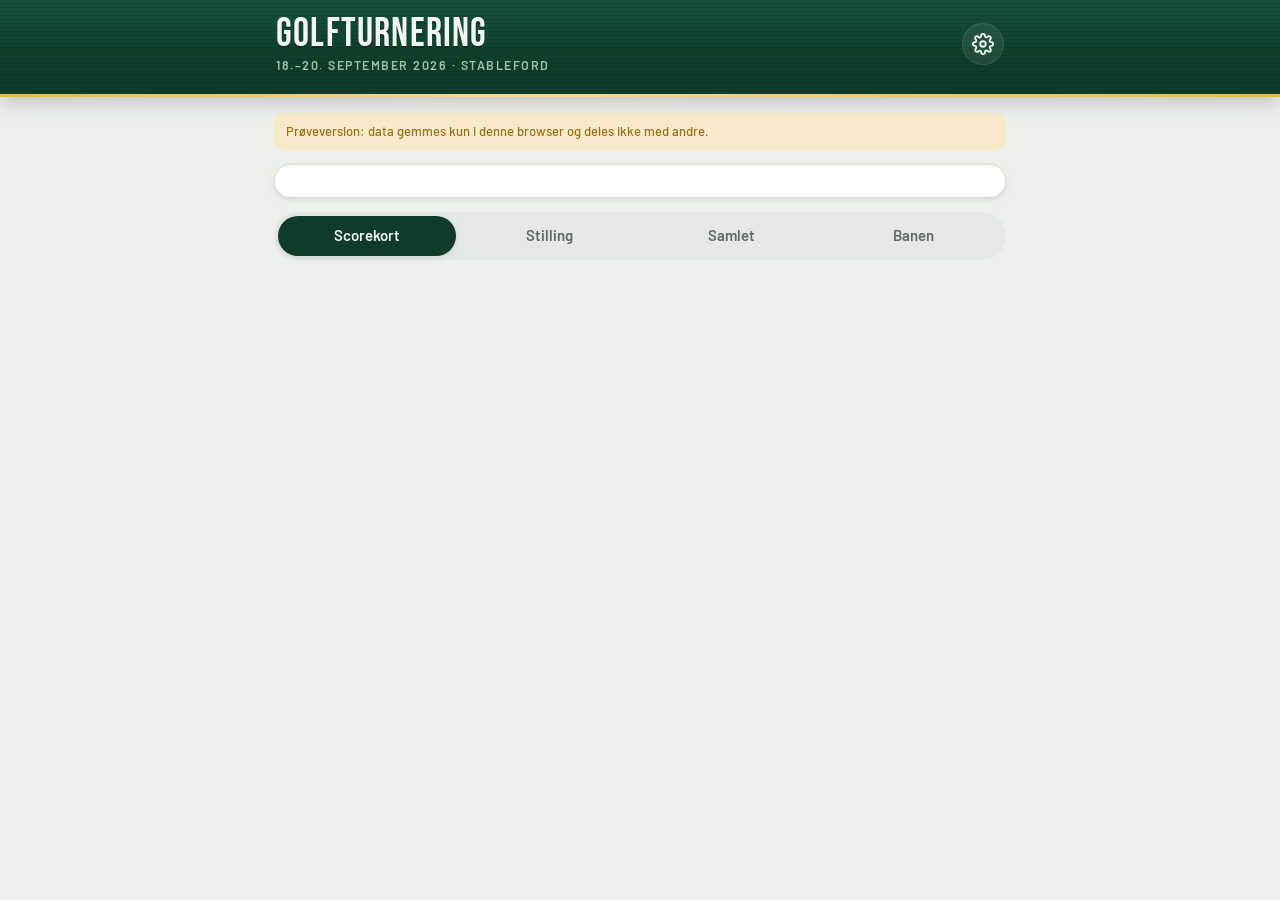
==== golf/static/index.html @ 58cdfed0 "Golfturnering: webapp med Stableford, løbende stilling og turneringspoint Flyttet fra innermind_regn" ====
<!doctype html>
<html lang="da">
<head>
<meta charset="utf-8">
<meta name="viewport" content="width=device-width, initial-scale=1, viewport-fit=cover">
<meta name="color-scheme" content="light dark">
<title>Golfturnering</title>
<link rel="preconnect" href="https://fonts.googleapis.com">
<link rel="stylesheet" href="https://fonts.googleapis.com/css2?family=Bebas+Neue&family=Barlow:wght@400;500;600;700&display=swap">
<style>
:root {
  --ground: #EDF1EA;
  --surface: #FFFFFF;
  --surface-2: #E4EAE2;
  --ink: #0F1F17;
  --muted: #5B6B62;
  --line: #D5DDD4;
  --board: #0E3B2A;
  --board-2: #155238;
  --board-line: rgba(255,255,255,.10);
  --board-ink: #F2F6F1;
  --board-muted: #9FC2AE;
  --accent: #1B7A4B;
  --accent-ink: #FFFFFF;
  --accent-soft: #DCEDE2;
  --flag: #C63B2C;
  --flag-soft: #F9E4E0;
  --gold: #9A6F17;
  --gold-bright: #E9B949;
  --gold-soft: #F7EBCB;
  --shadow: 0 14px 34px rgba(14, 59, 42, .18);
  --shadow-sm: 0 2px 6px rgba(14, 59, 42, .10);
  --display: "Bebas Neue", "Barlow Condensed", Impact, "Arial Narrow", sans-serif;
  --body: "Barlow", "Helvetica Neue", Arial, sans-serif;
  --r: 16px;
}
@media (prefers-color-scheme: dark) {
  :root:not([data-theme="light"]) {
    --ground: #0A100D; --surface: #131B16; --surface-2: #1C2620; --ink: #E8EEE9; --muted: #98A99E; --line: #27342C;
    --board: #0C3324; --board-2: #124631; --board-ink: #F2F6F1; --board-muted: #8FB49E;
    --accent: #3FA96E; --accent-ink: #0A100D; --accent-soft: #17311F;
    --flag: #E8685A; --flag-soft: #3A211E; --gold: #E0B24A; --gold-bright: #E9B949; --gold-soft: #3A2E12;
    --shadow: 0 14px 34px rgba(0,0,0,.55); --shadow-sm: 0 2px 6px rgba(0,0,0,.4);
  }
}
:root[data-theme="dark"] {
  --ground: #0A100D; --surface: #131B16; --surface-2: #1C2620; --ink: #E8EEE9; --muted: #98A99E; --line: #27342C;
  --board: #0C3324; --board-2: #124631; --board-ink: #F2F6F1; --board-muted: #8FB49E;
  --accent: #3FA96E; --accent-ink: #0A100D; --accent-soft: #17311F;
  --flag: #E8685A; --flag-soft: #3A211E; --gold: #E0B24A; --gold-bright: #E9B949; --gold-soft: #3A2E12;
  --shadow: 0 14px 34px rgba(0,0,0,.55); --shadow-sm: 0 2px 6px rgba(0,0,0,.4);
}
* { box-sizing: border-box; }
html { -webkit-text-size-adjust: 100%; }
body {
  margin: 0; background: var(--ground); color: var(--ink);
  font: 16px/1.45 var(--body); min-height: 100vh; padding-bottom: env(safe-area-inset-bottom);
}
h1, h2, h3 { font-family: var(--display); font-weight: 400; margin: 0; text-wrap: balance; line-height: 1; letter-spacing: .01em; }
button, input, select, textarea { font: inherit; color: inherit; }
button { cursor: pointer; }
button:focus-visible, input:focus-visible, select:focus-visible, textarea:focus-visible, [tabindex]:focus-visible {
  outline: 3px solid var(--gold-bright); outline-offset: 2px;
}
.num { font-variant-numeric: tabular-nums; }
.hidden { display: none !important; }
.disp { font-family: var(--display); font-weight: 400; letter-spacing: .02em; }

/* ---------- Tavlen (header) ---------- */
.top {
  position: sticky; top: 0; z-index: 5; color: var(--board-ink);
  background:
    repeating-linear-gradient(180deg, transparent 0 3px, rgba(0,0,0,.09) 3px 4px),
    linear-gradient(180deg, var(--board-2), var(--board) 70%);
  box-shadow: 0 6px 18px rgba(0,0,0,.18);
}
.top::after { content: ""; display: block; height: 3px; background: linear-gradient(90deg, var(--gold-bright), #F6DC8E 40%, var(--gold-bright)); }
.top-row { display: flex; align-items: center; justify-content: space-between; gap: 12px; max-width: 760px; margin: 0 auto; padding: 14px 16px 6px; }
.top-row > div:first-child { min-width: 0; }
.top h1 { font-size: clamp(26px, 7.5vw, 40px); letter-spacing: .03em; text-transform: uppercase; text-shadow: 0 2px 0 rgba(0,0,0,.25); overflow-wrap: anywhere; }
.top .sub { font-size: 12.5px; letter-spacing: .12em; text-transform: uppercase; color: var(--board-muted); font-weight: 600; margin-top: 2px; }
.icon-btn {
  background: rgba(255,255,255,.08); border: 1px solid var(--board-line); color: inherit; width: 42px; height: 42px; border-radius: 50%;
  display: grid; place-items: center; flex: none;
}
.icon-btn:hover { background: rgba(255,255,255,.16); }
.rounds { display: grid; grid-template-columns: repeat(3, 1fr); gap: 6px; max-width: 760px; margin: 0 auto; padding: 4px 16px 10px; }
.rounds button {
  background: rgba(0,0,0,.22); border: 1px solid var(--board-line); border-radius: 10px; color: var(--board-muted);
  padding: 8px 6px 7px; font-family: var(--display); font-size: 24px; letter-spacing: .04em; line-height: 1; text-transform: uppercase;
  position: relative; transition: background .15s, color .15s;
}
.rounds button small { display: block; font-family: var(--body); font-size: 11px; font-weight: 600; letter-spacing: .08em; text-transform: uppercase; margin-top: 4px; opacity: .85; }
.rounds button[aria-selected="true"] { background: rgba(255,255,255,.10); color: var(--board-ink); border-color: rgba(255,255,255,.28); }
.rounds button[aria-selected="true"]::after { content: ""; position: absolute; left: 14px; right: 14px; bottom: -1px; height: 3px; border-radius: 3px 3px 0 0; background: var(--gold-bright); }
.rounds button small.done { color: var(--gold-bright); }

main { max-width: 760px; margin: 0 auto; padding: 16px 14px 110px; display: grid; gap: 14px; }

/* ---------- Faner ---------- */
.views { display: grid; grid-template-columns: repeat(4, 1fr); background: var(--surface-2); border-radius: 999px; padding: 4px; gap: 4px; }
.views button {
  border: 0; background: transparent; padding: 9px 4px; border-radius: 999px; font-weight: 600; color: var(--muted); font-size: 15px;
  transition: background .15s, color .15s;
}
.views button[aria-selected="true"] { background: var(--board); color: var(--board-ink); box-shadow: var(--shadow-sm); }

/* ---------- Kort ---------- */
.card { background: var(--surface); border-radius: var(--r); padding: 16px; border: 1px solid var(--line); box-shadow: var(--shadow-sm); }
.card h2 { font-size: 30px; margin-bottom: 4px; }
.card p { margin: 6px 0; }
.eyebrow { font-size: 11.5px; letter-spacing: .1em; text-transform: uppercase; color: var(--muted); font-weight: 700; }
.muted { color: var(--muted); }
.row { display: flex; align-items: center; gap: 10px; flex-wrap: wrap; }
.grow { flex: 1; }
.chips { display: flex; flex-wrap: wrap; gap: 6px; }
.chip { display: inline-flex; align-items: center; gap: 4px; padding: 3px 9px; border-radius: 999px; background: var(--surface-2); font-size: 12.5px; font-weight: 600; color: var(--muted); }
.chip b { color: var(--ink); font-weight: 700; }
.chip.accent { background: var(--accent-soft); color: var(--accent); }
.chip.accent b { color: var(--accent); }
.chip.warn { background: var(--flag-soft); color: var(--flag); }

/* ---------- Formularer ---------- */
label.f { display: grid; gap: 4px; font-size: 13px; font-weight: 600; color: var(--muted); letter-spacing: .02em; }
input[type=text], input[type=number], input[type=password], input[type=date], select, textarea {
  width: 100%; padding: 10px 12px; border: 1px solid var(--line); border-radius: 10px; background: var(--ground); color: var(--ink);
  font-weight: 500;
}
textarea { resize: vertical; line-height: 1.4; font-size: 14px; }
input[type=number] { font-variant-numeric: tabular-nums; }
.btn {
  border: 0; border-radius: 999px; padding: 11px 18px; font-weight: 700; background: var(--accent); color: var(--accent-ink);
  letter-spacing: .01em; box-shadow: var(--shadow-sm); transition: transform .1s, filter .15s;
}
.btn:hover { filter: brightness(1.06); }
.btn:active { transform: scale(.98); }
.btn.secondary { background: var(--surface-2); color: var(--ink); box-shadow: none; }
.btn.danger { background: var(--flag-soft); color: var(--flag); box-shadow: none; }
.btn.small { padding: 7px 13px; font-size: 14px; }
.btn.gold { background: var(--gold-bright); color: #2A2008; }
.btn:disabled { opacity: .5; cursor: default; }
.check { display: flex; align-items: center; gap: 8px; font-weight: 500; }
.check input { width: 20px; height: 20px; accent-color: var(--accent); }
.rules h3 { font-size: 22px; margin: 16px 0 6px; }
.rules p { margin: 4px 0; font-size: 14.5px; }
.rules p.n { padding-left: 1.4em; text-indent: -1.4em; }

/* ---------- Spilleren ---------- */
.who { display: flex; align-items: center; gap: 12px; }
.avatar {
  width: 48px; height: 48px; border-radius: 50%; background: var(--board); color: var(--gold-bright);
  display: grid; place-items: center; font-family: var(--display); font-size: 22px; letter-spacing: .04em; flex: none;
  box-shadow: inset 0 0 0 2px rgba(255,255,255,.12), var(--shadow-sm);
}
.who .name { font-family: var(--display); font-size: 26px; letter-spacing: .02em; line-height: 1; }
.who .hcp { margin-top: 5px; }

/* ---------- Scorekort ---------- */
.board {
  display: grid; grid-template-columns: repeat(4, 1fr); gap: 1px; border-radius: 12px; overflow: hidden;
  background: var(--board-line); color: var(--board-ink); box-shadow: var(--shadow-sm);
}
.board > div {
  background:
    repeating-linear-gradient(180deg, transparent 0 3px, rgba(0,0,0,.08) 3px 4px),
    linear-gradient(180deg, var(--board-2), var(--board));
  padding: 12px 6px 10px; text-align: center; display: grid; gap: 4px; align-content: center;
}
.board .v { font-family: var(--display); font-size: 40px; line-height: .9; color: var(--gold-bright); letter-spacing: .02em; text-shadow: 0 2px 0 rgba(0,0,0,.3); }
.board .v.plain { color: var(--board-ink); }
.board .k { font-size: 10.5px; text-transform: uppercase; letter-spacing: .1em; color: var(--board-muted); font-weight: 700; }
@media (prefers-reduced-motion: no-preference) { .board .v { animation: pop .3s ease-out; } }
@keyframes pop { from { transform: translateY(4px); opacity: .4; } to { transform: none; opacity: 1; } }

.holes { display: grid; gap: 5px; }
.hole {
  display: grid; grid-template-columns: 40px 1fr 54px 54px; align-items: center; gap: 8px;
  width: 100%; text-align: left; background: var(--ground); border: 1px solid transparent; border-radius: 12px; padding: 7px 8px 7px 8px;
  transition: border-color .15s, background .15s;
}
.hole:hover { border-color: var(--line); background: var(--surface-2); }
.hole.next { border-color: var(--accent); background: var(--accent-soft); box-shadow: inset 3px 0 0 var(--accent); }
.hole .h {
  width: 36px; height: 36px; border-radius: 50%; display: grid; place-items: center; background: var(--surface); border: 1px solid var(--line);
  font-family: var(--display); font-size: 21px; line-height: 1; padding-top: 2px;
}
.hole.next .h { background: var(--accent); color: var(--accent-ink); border-color: var(--accent); }
.hole .meta { font-size: 12.5px; color: var(--muted); line-height: 1.35; min-width: 0; }
.hole .meta .l2 { display: flex; align-items: center; gap: 6px; white-space: nowrap; }
.hole .meta b { color: var(--ink); font-weight: 700; }
.hole .dots { display: inline-block; padding: 1px 7px; border-radius: 999px; background: var(--accent-soft); color: var(--accent); font-weight: 700; font-size: 11.5px; white-space: nowrap; }
.hole .dots.minus { background: var(--flag-soft); color: var(--flag); }
.hole .strokes, .hole .pts { font-family: var(--display); font-size: 26px; line-height: 1; text-align: center; padding-top: 2px; }
.hole .strokes.empty { color: var(--line); }
.hole .strokes.streg { font-family: var(--body); font-size: 12px; font-weight: 700; color: var(--flag); text-transform: uppercase; letter-spacing: .06em; }
.hole .pts { height: 38px; display: grid; place-items: center; border-radius: 9px; background: var(--surface); border: 1px solid var(--line); }
.hole .pts.none { background: transparent; border-color: transparent; }
.pts.p0 { color: var(--flag); border-color: var(--flag-soft); background: var(--flag-soft); }
.pts.p1 { color: var(--muted); }
.pts.p3 { background: var(--accent-soft); color: var(--accent); border-color: var(--accent-soft); }
.pts.p4 { background: var(--accent); color: var(--accent-ink); border-color: var(--accent); }
.pts.p5 { background: var(--gold-bright); color: #2A2008; border-color: var(--gold-bright); }
.subtotal { display: grid; grid-template-columns: 1fr 54px 54px; gap: 8px; padding: 6px 10px; font-size: 12px; letter-spacing: .06em; text-transform: uppercase; color: var(--muted); font-weight: 700; text-align: center; }
.subtotal span:first-child { text-align: left; }
.subtotal.sum { background: var(--surface-2); border-radius: 10px; padding: 8px 10px; text-transform: none; letter-spacing: 0; font-size: 14px; }
.subtotal.sum .big { font-family: var(--display); font-size: 22px; line-height: 1; }

/* ---------- Rangliste ---------- */
table { width: 100%; border-collapse: collapse; }
.tbl-wrap { overflow-x: auto; margin: 0 -16px; padding: 0 16px; }
th { text-align: left; font-size: 11px; letter-spacing: .1em; text-transform: uppercase; color: var(--muted); font-weight: 700; padding: 6px 6px; border-bottom: 1px solid var(--line); }
td { padding: 10px 6px; border-bottom: 1px solid var(--line); vertical-align: middle; white-space: nowrap; }
td.name { white-space: normal; width: 100%; }
tr:last-child td { border-bottom: 0; }
td.r, th.r { text-align: right; }
td.c, th.c { text-align: center; }
tr.me td { background: var(--accent-soft); }
tr.me td:first-child { border-radius: 10px 0 0 10px; }
tr.me td:last-child { border-radius: 0 10px 10px 0; }
tr.lead td:first-child { box-shadow: inset 4px 0 0 var(--gold-bright); }
.rank { font-family: var(--display); font-size: 28px; line-height: 1; width: 40px; padding-top: 3px; }
.rank sup { font-family: var(--body); font-size: 11px; font-weight: 700; color: var(--muted); vertical-align: top; }
.pname { font-weight: 700; font-size: 16.5px; }
.psub { font-size: 12.5px; color: var(--muted); margin-top: 1px; }
.big { font-family: var(--display); font-size: 30px; line-height: 1; }
.move { display: inline-block; font-size: 11.5px; font-weight: 700; min-width: 30px; text-align: center; padding: 2px 5px; border-radius: 999px; }
.move.up { color: var(--accent); background: var(--accent-soft); }
.move.down { color: var(--flag); background: var(--flag-soft); }
.move.same { color: var(--line); }
.thru { display: inline-block; min-width: 30px; padding: 3px 6px; border-radius: 999px; font-weight: 700; font-size: 13px; background: var(--surface-2); color: var(--muted); }
.thru.f { background: var(--board); color: var(--gold-bright); }
.tp { display: inline-block; min-width: 38px; text-align: center; padding: 4px 6px 2px; border-radius: 9px; background: var(--surface-2); font-family: var(--display); font-size: 22px; line-height: 1; }
.tp.win { background: var(--gold-bright); color: #2A2008; }

.winner {
  border-radius: var(--r); padding: 18px 18px 16px; display: flex; gap: 16px; align-items: center; color: var(--board-ink);
  background:
    repeating-linear-gradient(180deg, transparent 0 3px, rgba(0,0,0,.08) 3px 4px),
    linear-gradient(135deg, var(--board-2), var(--board));
  box-shadow: var(--shadow); border: 1px solid rgba(233,185,73,.45);
}
.winner .trophy { width: 56px; height: 56px; border-radius: 50%; display: grid; place-items: center; background: var(--gold-bright); font-size: 30px; flex: none; box-shadow: 0 4px 12px rgba(0,0,0,.3); }
.winner h2 { font-size: 15px; letter-spacing: .14em; text-transform: uppercase; color: var(--gold-bright); font-family: var(--body); font-weight: 700; }
.winner .who { font-family: var(--display); font-size: 40px; line-height: .95; margin: 4px 0 6px; letter-spacing: .02em; }
.winner .muted { color: var(--board-muted); }
.status { padding: 11px 14px; border-radius: 12px; background: var(--surface); border: 1px solid var(--line); font-size: 14px; font-weight: 500; }
.status.live::before { content: ""; display: inline-block; width: 8px; height: 8px; border-radius: 50%; background: var(--accent); margin-right: 8px; animation: blink 1.6s infinite; box-shadow: 0 0 0 3px var(--accent-soft); }
@keyframes blink { 50% { opacity: .25; } }
@media (prefers-reduced-motion: reduce) { .status.live::before { animation: none; } .board .v { animation: none; } }

/* ---------- Opsætning ---------- */
.grid18 { display: grid; grid-template-columns: repeat(9, 1fr); gap: 4px; }
.grid18 input { padding: 6px 2px; text-align: center; border-radius: 6px; }
.grid18 .lab { font-size: 11px; color: var(--muted); text-align: center; }
.round-set { border: 1px solid var(--line); border-radius: 12px; padding: 12px; display: grid; gap: 10px; }
.two { display: grid; grid-template-columns: 1fr 1fr; gap: 8px; }
.four { display: grid; grid-template-columns: repeat(4, 1fr); gap: 8px; }
@media (max-width: 480px) { .four { grid-template-columns: 1fr 1fr; } }
.plist { display: grid; gap: 6px; }
.plist div { display: flex; align-items: center; gap: 8px; padding: 6px 0; border-bottom: 1px solid var(--line); }
details summary { cursor: pointer; font-weight: 600; padding: 6px 0; }

/* ---------- Taltastatur ---------- */
.sheet-bg { position: fixed; inset: 0; background: rgba(8, 20, 14, .55); z-index: 20; display: none; backdrop-filter: blur(2px); }
.sheet-bg.open { display: block; }
.sheet {
  position: fixed; left: 0; right: 0; bottom: 0; z-index: 21; background: var(--surface); border-radius: 22px 22px 0 0;
  padding: 0 16px calc(16px + env(safe-area-inset-bottom)); box-shadow: var(--shadow); transform: translateY(105%);
  transition: transform .22s cubic-bezier(.2,.8,.2,1); max-width: 760px; margin: 0 auto; overflow: hidden;
}
.sheet:not(.open) { visibility: hidden; transition: transform .22s ease-out, visibility 0s .22s; }
.sheet.open { transform: translateY(0); }
@media (prefers-reduced-motion: reduce) { .sheet { transition: none; } }
.sheet-head {
  position: relative; margin: 0 -16px 12px; padding: 16px 18px 12px; color: var(--board-ink);
  background: repeating-linear-gradient(180deg, transparent 0 3px, rgba(0,0,0,.08) 3px 4px), linear-gradient(180deg, var(--board-2), var(--board));
  display: flex; align-items: baseline; justify-content: space-between; gap: 10px;
}
.sheet-head::before { content: ""; position: absolute; left: 50%; top: 6px; width: 40px; height: 4px; border-radius: 4px; background: rgba(255,255,255,.35); transform: translateX(-50%); }
.sheet h2 { font-size: 36px; }
.sheet h2 small { font-family: var(--body); font-size: 13px; font-weight: 700; letter-spacing: .1em; text-transform: uppercase; color: var(--board-muted); margin-left: 8px; }
.sheet .info { color: var(--muted); font-size: 13.5px; margin: 0 0 12px; font-weight: 500; }
.sheet .info b { color: var(--accent); }
.pad { display: grid; grid-template-columns: repeat(4, 1fr); gap: 8px; }
.pad button {
  border: 1px solid var(--line); border-radius: 14px; background: var(--ground); padding: 6px 0 4px; height: 64px;
  font-family: var(--display); font-size: 30px; line-height: 1; display: grid; place-items: center; gap: 1px; transition: transform .08s, background .12s;
}
.pad button small { font-family: var(--body); font-size: 10.5px; font-weight: 700; letter-spacing: .06em; text-transform: uppercase; color: var(--muted); }
.pad button.par { border-color: var(--accent); box-shadow: inset 0 0 0 1px var(--accent); }
.pad button.par small { color: var(--accent); }
.pad button.cur { background: var(--board); color: var(--gold-bright); border-color: var(--board); }
.pad button.cur small { color: var(--board-muted); }
.pad button.streg { background: var(--flag-soft); color: var(--flag); border-color: var(--flag-soft); font-family: var(--body); font-size: 15px; font-weight: 700; text-transform: uppercase; letter-spacing: .06em; }
.pad button.ryd { background: transparent; font-family: var(--body); font-size: 14px; font-weight: 700; color: var(--muted); }
.pad button:active { transform: scale(.96); }
.sheet .nav { display: flex; justify-content: space-between; margin-top: 12px; gap: 8px; }

/* ---------- Diverse ---------- */
.toast {
  position: fixed; left: 50%; bottom: 24px; transform: translateX(-50%); background: var(--board); color: var(--board-ink);
  padding: 11px 18px; border-radius: 999px; font-weight: 600; z-index: 30; box-shadow: var(--shadow); max-width: 90vw; border: 1px solid rgba(233,185,73,.4);
}
.empty { text-align: center; color: var(--muted); padding: 22px 8px; }
.demo-note { font-size: 13px; padding: 9px 12px; border-radius: 10px; background: var(--gold-soft); color: var(--gold); font-weight: 500; }
</style>
</head>
<body>

<header class="top">
  <div class="top-row">
    <div>
      <h1 id="title">Golfturnering</h1>
      <div class="sub" id="subtitle">18.–20. september 2026 · Stableford</div>
    </div>
    <button class="icon-btn" id="btn-settings" aria-label="Opsætning" title="Opsætning">
      <svg width="22" height="22" viewBox="0 0 24 24" fill="none" stroke="currentColor" stroke-width="2" stroke-linecap="round" stroke-linejoin="round"><circle cx="12" cy="12" r="3"/><path d="M19.4 15a1.7 1.7 0 0 0 .3 1.8l.1.1a2 2 0 1 1-2.8 2.8l-.1-.1a1.7 1.7 0 0 0-1.8-.3 1.7 1.7 0 0 0-1 1.5V21a2 2 0 1 1-4 0v-.1a1.7 1.7 0 0 0-1.1-1.5 1.7 1.7 0 0 0-1.8.3l-.1.1a2 2 0 1 1-2.8-2.8l.1-.1a1.7 1.7 0 0 0 .3-1.8 1.7 1.7 0 0 0-1.5-1H3a2 2 0 1 1 0-4h.1a1.7 1.7 0 0 0 1.5-1.1 1.7 1.7 0 0 0-.3-1.8l-.1-.1a2 2 0 1 1 2.8-2.8l.1.1a1.7 1.7 0 0 0 1.8.3H9a1.7 1.7 0 0 0 1-1.5V3a2 2 0 1 1 4 0v.1a1.7 1.7 0 0 0 1 1.5 1.7 1.7 0 0 0 1.8-.3l.1-.1a2 2 0 1 1 2.8 2.8l-.1.1a1.7 1.7 0 0 0-.3 1.8V9a1.7 1.7 0 0 0 1.5 1H21a2 2 0 1 1 0 4h-.1a1.7 1.7 0 0 0-1.5 1z"/></svg>
    </button>
  </div>
  <div class="rounds" id="rounds" role="tablist"></div>
</header>

<main id="main">
  <div id="demo-note" class="demo-note hidden">Prøveversion: data gemmes kun i denne browser og deles ikke med andre.</div>

  <!-- Hvem er du -->
  <section class="card" id="me-card"></section>

  <div class="views" role="tablist" id="views">
    <button role="tab" data-view="score" aria-selected="true">Scorekort</button>
    <button role="tab" data-view="board" aria-selected="false">Stilling</button>
    <button role="tab" data-view="overall" aria-selected="false">Samlet</button>
    <button role="tab" data-view="course" aria-selected="false">Banen</button>
  </div>

  <section id="view-score"></section>
  <section id="view-board" class="hidden"></section>
  <section id="view-overall" class="hidden"></section>
  <section id="view-course" class="hidden"></section>
  <section id="view-settings" class="hidden"></section>
</main>

<div class="sheet-bg" id="sheet-bg"></div>
<div class="sheet" id="sheet" role="dialog" aria-modal="true" aria-labelledby="sheet-title">
  <div class="sheet-head"><h2 id="sheet-title">Hul 1</h2><span class="disp" id="sheet-side" style="font-size:20px;color:var(--board-muted)"></span></div>
  <div class="info" id="sheet-info"></div>
  <div class="pad" id="pad"></div>
  <div class="nav">
    <button class="btn secondary small" id="sheet-prev">‹ Forrige hul</button>
    <button class="btn secondary small" id="sheet-close">Luk</button>
    <button class="btn secondary small" id="sheet-next">Næste hul ›</button>
  </div>
</div>

<script src="static/scoring.js"></script>
<script>
(function () {
  "use strict";
  const S = window.Scoring;
  const $ = (sel) => document.querySelector(sel);
  const ROUND_COUNT = 3;
  const DAY_NAMES = ["søndag", "mandag", "tirsdag", "onsdag", "torsdag", "fredag", "lørdag"];

  // ---------- lager: server-API eller lokal prøveversion ----------
  const ls = {
    get(k, d) { try { const v = localStorage.getItem(k); return v == null ? d : JSON.parse(v); } catch (e) { return d; } },
    set(k, v) { try { localStorage.setItem(k, JSON.stringify(v)); } catch (e) { /* ingen lagring */ } },
  };

  // Samsø Golfklub, 18 hullers bane, fra klubbens baneguide. Bruges til prøveversionen og til at
  // udfylde længder automatisk, når et tee med navnet 49, 56 eller 61 tilføjes under Opsætning.
  const SAMSOE = {
    par: [4, 4, 5, 3, 4, 4, 4, 3, 5, 5, 3, 4, 4, 5, 3, 4, 4, 4],
    si: [13, 9, 3, 15, 1, 11, 7, 17, 5, 2, 16, 6, 12, 8, 18, 10, 4, 14],
    lengths: {
      "49": [265, 310, 395, 120, 305, 280, 275, 125, 385, 385, 115, 280, 275, 390, 120, 300, 315, 245],
      "56": [320, 350, 445, 140, 345, 320, 320, 150, 435, 435, 130, 325, 330, 435, 145, 345, 360, 285],
      "61": [336, 380, 485, 173, 345, 346, 320, 172, 438, 452, 149, 359, 330, 512, 172, 416, 370, 340],
    },
    rules: `## Lokalregler (Samsø Golfklub)
Banemarkeringer: hvide = out of bounds, røde = strafområde, blå = areal under reparation, grøn top = spilleforbud.
1. Out of bounds defineres som linjen mellem de banenære punkter af hvide pæle i jordhøjde.
2. Alle veje og stier på banen, også kunstigt overfladebelagte, behandles som integrerede genstande.
3. Alle pæle på banen behandles som ikke-flytbare forhindringer: lempelse uden straf efter Regel 16.1. Lempelse må ikke tages efter Regel 15.2.
4. Provisorisk bold ved bold i strafområde på hul 5, 7, 11, 14 og 17: Ved du ikke, om bolden er i strafområdet, kan du spille en provisorisk bold efter Regel 18.3. Findes den oprindelige bold i strafområdet inden for 3 minutter, vælger du enten at spille den, som den ligger (den provisoriske bold opgives, og slag med den tæller ikke), eller at fortsætte med den provisoriske bold. Findes den ikke, eller er det så godt som sikkert, at den er i strafområdet, er den provisoriske bold i spil. Straf for overtrædelse: den generelle straf.
5. Elhegn og installationer omkring fårefolde er ikke-flytbare forhindringer. Generer de sving eller stance, kan der tages lempelse uden straf efter Regel 16.1a.
6. Fåreindhegninger er områder med spilleforbud (unormalt baneforhold). Lempelse uden straf skal tages efter Regel 16.1f. Straf for overtrædelse: hulspil tab af hul, slagspil 2 strafslag.
## Ordensregler
Afstandspæle i siden af fairway: gule 150 m, røde 100 m, blå 50 m til forkant af green.
Bolde slået out of bounds må ikke afhentes på nabojord.
Hul 1 og 18: slå ikke ud, før forangående bold er på green.
Hul 13: slå ikke ud, før du har hørt klokken.
Hul 4 og 8: slå ikke ud, hvis der er færdsel på vejen.
Hul 7, tee 56: slå ikke ud, hvis der er spillere på hul 18 på tee 61 eller 56.
Max 4-bold. En runde bør højst tage 4 timer og 30 minutter. Luk hurtigere spillere igennem.
Ret nedslagsmærker på green, læg tørv på plads, og læg hele riven ned i bunkeren.
Drikkevand foran hul 1 og 10. Toiletter ved hul 10 og 13. Hjertestarter ved klubhusets dør. Shoppen: 86 59 22 18.`,
  };

  function restApi() {
    async function call(method, url, body) {
      const headers = { "Content-Type": "application/json" };
      const pin = ls.get("golf.pin", "");
      if (pin) headers["X-Golf-Pin"] = pin;
      const r = await fetch(url, { method, headers, body: body === undefined ? undefined : JSON.stringify(body) });
      if (!r.ok) {
        let msg = "Noget gik galt (" + r.status + ")";
        try { const j = await r.json(); if (j.detail) msg = typeof j.detail === "string" ? j.detail : JSON.stringify(j.detail); } catch (e) { /* tom */ }
        if (r.status === 401) msg = "Handlingen kræver den rigtige PIN. Skriv den under Opsætning.";
        throw new Error(msg);
      }
      return r.json();
    }
    return {
      demo: false,
      state: (since) => call("GET", "api/state?since=" + (since || 0)),
      addPlayer: (p) => call("POST", "api/players", p),
      updatePlayer: (id, p) => call("PUT", "api/players/" + id, p),
      deletePlayer: (id) => call("DELETE", "api/players/" + id),
      setScore: (r, pid, hole, strokes) => call("PUT", `api/scores/${r}/${pid}/${hole}`, { strokes }),
      saveSettings: (s) => call("PUT", "api/settings", s),
      setClosed: (r, v) => call("POST", `api/rounds/${r}/closed?value=${v ? 1 : 0}`),
      reset: () => call("POST", "api/reset"),
    };
  }

  function localApi() {
    // Samme snitflade som serveren, men alt ligger i localStorage (kun til at prøve appen af).
    const PAR = SAMSOE.par, SI = SAMSOE.si;
    function fresh() {
      return {
        version: 1,
        settings: {
          name: "Golfturnering 2026", allowance: 100, rules: SAMSOE.rules,
          rounds: [["2026-09-18", "Fredag"], ["2026-09-19", "Lørdag"], ["2026-09-20", "Søndag"]].map(([date, label]) => ({
            date, label, course: "Samsø Golfklub", tees: [{ name: "56", cr: 70.8, slope: 131, lengths: SAMSOE.lengths["56"].slice() }, { name: "49", cr: 66.9, slope: 122, lengths: SAMSOE.lengths["49"].slice() }], par: PAR.slice(), si: SI.slice(), closed: false,
          })),
        },
        players: [], scores: { 0: {}, 1: {}, 2: {} },
      };
    }
    let st = ls.get("golf.demo", null) || fresh();
    const save = () => { st.version++; ls.set("golf.demo", st); };
    const find = (id) => { const p = st.players.find((x) => x.id === id); if (!p) throw new Error("Spilleren findes ikke"); return p; };
    return {
      demo: true,
      async state(since) { return since === st.version ? { unchanged: true, version: since } : JSON.parse(JSON.stringify({ ...st, pinRequired: false })); },
      async addPlayer(p) {
        if (st.players.some((x) => x.name.toLowerCase() === p.name.toLowerCase())) throw new Error("Der er allerede en spiller med det navn");
        const player = { id: "p" + Math.random().toString(16).slice(2, 10), name: p.name, hcp: p.hcp, tee: p.tee || "", absent: [false, false, false], created: Date.now() / 1000 };
        st.players.push(player); save(); return { player };
      },
      async updatePlayer(id, p) { const x = find(id); Object.assign(x, p); save(); return { player: x }; },
      async deletePlayer(id) { st.players = st.players.filter((x) => x.id !== id); Object.values(st.scores).forEach((r) => delete r[id]); save(); return { ok: true }; },
      async setScore(r, pid, hole, strokes) {
        if (st.settings.rounds[r].closed) throw new Error("Runden er lukket");
        const card = st.scores[r][pid] || (st.scores[r][pid] = Array(18).fill(null));
        card[hole - 1] = strokes; if (card.every((s) => s == null)) delete st.scores[r][pid]; save(); return { ok: true };
      },
      async saveSettings(s) { st.settings = s; save(); return { ok: true }; },
      async setClosed(r, v) { st.settings.rounds[r].closed = v; save(); return { ok: true }; },
      async reset() { st = fresh(); save(); return { ok: true }; },
    };
  }

  // ---------- tilstand ----------
  let api = null;
  let state = null;           // seneste tilstand fra lageret
  let round = 0;              // valgt runde 0..2
  let view = "score";         // score | board | overall | settings
  let meId = ls.get("golf.me", null);
  let sheetHole = null;       // åbent hul i numpad (1..18) eller null
  let editingMe = false;
  let settingsDraft = null;   // igangværende redigering af opsætning (bevares ved genindlæsning)
  const rankMemo = ls.get("golf.rank", {}); // {round: {pid: {rank, move}}}

  const fmtHcp = (h) => (h == null ? "" : (Math.round(h * 10) / 10).toFixed(1).replace(".", ","));
  const parseNum = (s) => { const v = parseFloat(String(s).replace(",", ".")); return Number.isFinite(v) ? v : NaN; };
  const esc = (s) => String(s ?? "").replace(/[&<>"']/g, (c) => ({ "&": "&amp;", "<": "&lt;", ">": "&gt;", '"': "&quot;", "'": "&#39;" }[c]));
  const initials = (n) => n.split(/\s+/).filter(Boolean).slice(0, 2).map((w) => w[0].toUpperCase()).join("");
  const fmtSigned = (n) => (n > 0 ? "+" + n : String(n));
  function fmtDate(iso) {
    const d = new Date(iso + "T12:00:00");
    if (isNaN(d)) return iso;
    return d.getDate() + "/" + (d.getMonth() + 1);
  }
  function dayLabel(r) {
    const d = new Date(r.date + "T12:00:00");
    const name = isNaN(d) ? r.label : DAY_NAMES[d.getDay()];
    return name.charAt(0).toUpperCase() + name.slice(1);
  }

  let toastTimer = null;
  function toast(msg) {
    let t = $("#toast");
    if (!t) { t = document.createElement("div"); t.id = "toast"; t.className = "toast"; t.setAttribute("role", "status"); document.body.appendChild(t); }
    t.textContent = msg; t.classList.remove("hidden");
    clearTimeout(toastTimer); toastTimer = setTimeout(() => t.classList.add("hidden"), 3500);
  }
  async function guarded(fn) {
    try { await fn(); await refresh(true); } catch (e) { toast(e.message || String(e)); }
  }

  const me = () => (state ? state.players.find((p) => p.id === meId) : null) || null;
  /** Alle tee-navne i turneringen (på tværs af runder), i den rækkefølge de er sat op. */
  function teeNames() {
    const names = [];
    state.settings.rounds.forEach((r) => (r.tees || []).forEach((t) => { if (!names.includes(t.name)) names.push(t.name); }));
    return names;
  }
  const teeSelect = (id, current) => {
    const names = teeNames();
    if (names.length < 2) return "";
    return `<label class="f" style="width:110px">Tee<select name="${id}">${names.map((n) => `<option value="${esc(n)}" ${n === (current || names[0]) ? "selected" : ""}>${esc(n)}</option>`).join("")}</select></label>`;
  };
  const fmtTee = (course, teeName) => { const t = S.teeFor(course, teeName); return "tee " + t.name + " · CR " + String(t.cr).replace(".", ",") + " · slope " + t.slope; };
  const courseOf = (r) => state.settings.rounds[r];
  const scoresOf = (r) => state.scores[String(r)] || {};

  function standings(r) {
    const c = courseOf(r);
    const res = S.roundStandings(state.players, c, scoresOf(r), r, state.settings.allowance, c.closed);
    // Husk placeringsændringer, så man kan se hvem der rykker op og ned
    const memo = rankMemo[r] || (rankMemo[r] = {});
    let changed = false;
    res.rows.forEach((row) => {
      const m = memo[row.id];
      if (!m) { memo[row.id] = { rank: row.rank, move: 0 }; changed = true; }
      else if (m.rank !== row.rank) { m.move = m.rank - row.rank; m.rank = row.rank; changed = true; }
      row.move = memo[row.id].move;
    });
    if (changed) ls.set("golf.rank", rankMemo);
    return res;
  }

  function defaultRound() {
    const today = new Date();
    const iso = today.getFullYear() + "-" + String(today.getMonth() + 1).padStart(2, "0") + "-" + String(today.getDate()).padStart(2, "0");
    const idx = state.settings.rounds.findIndex((r) => r.date === iso);
    if (idx >= 0) return idx;
    for (let i = 0; i < ROUND_COUNT; i++) if (!standings(i).complete) return i;
    return ROUND_COUNT - 1;
  }

  // ---------- rendering ----------
  function render() {
    if (!state) return;
    $("#title").textContent = state.settings.name || "Golfturnering";
    document.title = state.settings.name || "Golfturnering";
    const rs = state.settings.rounds;
    $("#subtitle").textContent = fmtDate(rs[0].date) + "–" + fmtDate(rs[2].date) + " · Stableford · " + state.players.length + " spillere";
    renderRounds();
    renderMe();
    document.querySelectorAll("#views button").forEach((b) => b.setAttribute("aria-selected", String(b.dataset.view === view)));
    $("#views").classList.toggle("hidden", view === "settings");
    ["score", "board", "overall", "course", "settings"].forEach((v) => $("#view-" + v).classList.toggle("hidden", v !== view));
    if (view === "score") renderScore();
    if (view === "board") renderBoard();
    if (view === "overall") renderOverall();
    if (view === "course") renderCourse();
    if (view === "settings") renderSettings();
    if (sheetHole) renderSheet();
  }

  function renderRounds() {
    const el = $("#rounds");
    el.innerHTML = state.settings.rounds.map((r, i) => {
      const st = standings(i);
      const tag = st.complete ? "✓ færdig" : r.closed ? "lukket" : fmtDate(r.date);
      return `<button role="tab" data-round="${i}" aria-selected="${i === round}">${esc(dayLabel(r))}<small class="${st.complete ? "done" : ""}">${esc(tag)}</small></button>`;
    }).join("");
  }

  function renderMe() {
    const el = $("#me-card");
    const m = me();
    if (m && !editingMe) {
      const c = courseOf(round);
      const ph = S.playingHandicap(m.hcp, c, state.settings.allowance, m.tee);
      const tee = S.teeFor(c, m.tee);
      const absent = m.absent && m.absent[round];
      el.innerHTML = `
        <div class="who">
          <div class="avatar">${esc(initials(m.name))}</div>
          <div class="grow">
            <div class="name">${esc(m.name)}</div>
            <div class="hcp chips num"><span class="chip">HCP <b>${fmtHcp(m.hcp)}</b></span><span class="chip accent">Spiller <b>${ph}</b> ${esc(dayLabel(c).toLowerCase())}</span>${teeNames().length > 1 ? `<span class="chip">Tee <b>${esc(tee.name)}</b></span>` : ""}${absent ? '<span class="chip warn">Spiller ikke</span>' : ""}</div>
          </div>
          <button class="btn secondary small" id="btn-edit-me">Ret</button>
          <button class="btn secondary small" id="btn-switch">Skift</button>
        </div>`;
      $("#btn-edit-me").onclick = () => { editingMe = true; render(); };
      $("#btn-switch").onclick = () => { meId = null; ls.set("golf.me", null); render(); };
      return;
    }
    if (m && editingMe) {
      el.innerHTML = `
        <h2>Ret dine oplysninger</h2>
        <form id="form-edit" class="row" style="align-items:end">
          <label class="f grow">Navn<input type="text" name="name" value="${esc(m.name)}" required maxlength="60"></label>
          <label class="f" style="width:110px">HCP-index<input type="text" name="hcp" inputmode="decimal" value="${fmtHcp(m.hcp)}" required></label>
          ${teeSelect("tee", m.tee)}
          <div style="flex-basis:100%"></div>
          ${state.settings.rounds.map((r, i) => `<label class="check"><input type="checkbox" name="absent${i}" ${m.absent && m.absent[i] ? "checked" : ""}> Spiller ikke ${esc(dayLabel(r).toLowerCase())}</label>`).join("")}
          <div style="flex-basis:100%"></div>
          <button class="btn" type="submit">Gem</button>
          <button class="btn secondary" type="button" id="btn-cancel-edit">Annullér</button>
        </form>`;
      $("#btn-cancel-edit").onclick = () => { editingMe = false; render(); };
      $("#form-edit").onsubmit = (ev) => {
        ev.preventDefault();
        const f = ev.target;
        const hcp = parseNum(f.hcp.value);
        if (isNaN(hcp)) return toast("Skriv dit HCP-index, fx 12,4");
        const absent = [0, 1, 2].map((i) => f["absent" + i].checked);
        const tee = f.tee ? f.tee.value : (m.tee || "");
        guarded(async () => { await api.updatePlayer(m.id, { name: f.name.value.trim(), hcp, absent, tee }); editingMe = false; });
      };
      return;
    }
    // Ikke valgt: vælg dig selv eller tilmeld dig
    const opts = state.players.slice().sort((a, b) => a.name.localeCompare(b.name, "da"))
      .map((p) => `<option value="${p.id}">${esc(p.name)} (${fmtHcp(p.hcp)})</option>`).join("");
    el.innerHTML = `
      <span class="eyebrow">Hvem er du?</span>
      ${state.players.length ? `
      <div class="row" style="margin-top:8px">
        <select id="sel-me" class="grow"><option value="">Vælg dit navn …</option>${opts}</select>
      </div>
      <p class="muted" style="margin:10px 0 4px">… eller tilmeld dig som ny spiller:</p>` : `<p class="muted">Ingen er tilmeldt endnu. Vær den første:</p>`}
      <form id="form-join" class="row" style="align-items:end">
        <label class="f grow">Navn<input type="text" name="name" required maxlength="60" autocomplete="name" placeholder="Fornavn Efternavn"></label>
        <label class="f" style="width:110px">HCP-index<input type="text" name="hcp" inputmode="decimal" required placeholder="12,4"></label>
        ${teeSelect("tee", "")}
        <button class="btn" type="submit">Tilmeld</button>
      </form>
      <p class="muted" style="font-size:13px">Dit DGU-handicap omregnes til spillehandicap efter banens course rating og slope, præcis som klubbens konverteringstabel.</p>`;
    const sel = $("#sel-me");
    if (sel) sel.onchange = () => { if (sel.value) { meId = sel.value; ls.set("golf.me", meId); render(); } };
    $("#form-join").onsubmit = (ev) => {
      ev.preventDefault();
      const f = ev.target;
      const hcp = parseNum(f.hcp.value);
      if (isNaN(hcp)) return toast("Skriv dit HCP-index, fx 12,4");
      guarded(async () => {
        const res = await api.addPlayer({ name: f.name.value.trim(), hcp, tee: f.tee ? f.tee.value : "" });
        meId = res.player.id; ls.set("golf.me", meId);
      });
    };
  }

  function renderScore() {
    const el = $("#view-score");
    const m = me();
    const c = courseOf(round);
    if (!m) { el.innerHTML = `<div class="card empty">Vælg dit navn eller tilmeld dig ovenfor for at taste din score.</div>`; return; }
    if (m.absent && m.absent[round]) { el.innerHTML = `<div class="card empty">Du er sat til ikke at spille ${esc(dayLabel(c).toLowerCase())}. Tryk <b>Ret</b> ovenfor for at ændre det.</div>`; return; }
    const card = S.scorecard(m, c, scoresOf(round)[m.id], state.settings.allowance);
    const lengths = teeLengths(c, m.tee);
    const st = standings(round);
    const myRow = st.rows.find((r) => r.id === m.id);
    const nextHole = card.holes.find((h) => h.strokes == null);
    const totalPar = c.par.reduce((a, b) => a + b, 0);
    const parts = [];
    parts.push(`<div class="card" style="display:grid;gap:12px">
      <div class="row">
        <div class="grow"><h2>${esc(dayLabel(c))} ${esc(fmtDate(c.date))}</h2>
          <div class="muted num">${esc(c.course || "Bane ikke angivet")} · par ${totalPar} · ${esc(fmtTee(c, m.tee))}</div></div>
        ${c.closed ? `<span class="status">Runden er lukket</span>` : nextHole ? "" : `<span class="status">Runden er færdig</span>`}
      </div>
      <div class="board num">
        <div><div class="v">${card.total}</div><div class="k">Point</div></div>
        <div><div class="v plain">${nextHole ? fmtSigned(nextHole.received) : card.playingHcp}</div><div class="k">${nextHole ? "Ekstra slag<br>hul " + nextHole.hole : "Slag i alt"}</div></div>
        <div><div class="v plain">${card.played === 18 ? "F" : card.played}</div><div class="k">Huller</div></div>
        <div><div class="v ${myRow && myRow.rank === 1 && card.played ? "" : "plain"}">${myRow ? myRow.rank + "." : "–"}</div><div class="k">Placering</div></div>
      </div>
      <div class="holes">
        <div class="subtotal"><span>Hul · par · nøgle · længde</span><span>Slag</span><span>Point</span></div>
        ${card.holes.slice(0, 9).map((h, i) => holeRow(h, nextHole && h.hole === nextHole.hole, c.closed, lengths ? lengths[i] : null)).join("")}
        <div class="subtotal"><span>Ud</span><span>${card.holes.slice(0, 9).reduce((s, h) => s + (h.strokes || 0), 0) || ""}</span><span>${card.front}</span></div>
        ${card.holes.slice(9).map((h, i) => holeRow(h, nextHole && h.hole === nextHole.hole, c.closed, lengths ? lengths[i + 9] : null)).join("")}
        <div class="subtotal"><span>Ind</span><span>${card.holes.slice(9).reduce((s, h) => s + (h.strokes || 0), 0) || ""}</span><span>${card.back}</span></div>
        <div class="subtotal sum num"><span>Ud ${card.front} · Ind ${card.back} · spillehandicap ${card.playingHcp}</span><span class="big">${card.holes.reduce((s, h) => s + (h.strokes || 0), 0) || ""}</span><span class="big">${card.total}</span></div>
      </div>
    </div>`);
    el.innerHTML = parts.join("");
    el.querySelectorAll(".hole").forEach((b) => (b.onclick = () => { if (!c.closed) openSheet(+b.dataset.hole); }));
  }

  const teeLengths = (course, teeName) => { const t = S.teeFor(course, teeName); return t.lengths && t.lengths.length === 18 ? t.lengths : null; };
  function holeRow(h, isNext, closed, length) {
    const dots = h.received > 0 ? `<span class="dots">+${h.received} slag</span>` : h.received < 0 ? `<span class="dots minus">−${-h.received} slag</span>` : "";
    const strokesTxt = h.strokes == null ? "·" : h.strokes === 0 ? "streg" : h.strokes;
    const ptsCls = h.points == null ? "none" : h.points === 0 ? "p0" : h.points >= 5 ? "p5" : h.points === 4 ? "p4" : h.points === 3 ? "p3" : h.points === 1 ? "p1" : "";
    return `<button class="hole${isNext ? " next" : ""}" data-hole="${h.hole}" ${closed ? "disabled" : ""}>
      <span class="h num">${h.hole}</span>
      <span class="meta"><b>Par ${h.par}</b> · nøgle ${h.si}<span class="l2">${length ? length + " m" : ""}${dots}</span></span>
      <span class="strokes num ${h.strokes == null ? "empty" : h.strokes === 0 ? "streg" : ""}">${strokesTxt}</span>
      <span class="pts num ${ptsCls}">${h.points == null ? "" : h.points}</span>
    </button>`;
  }

  function renderBoard() {
    const el = $("#view-board");
    const c = courseOf(round);
    const st = standings(round);
    const m = me();
    const parts = [];
    if (st.complete) {
      const w = st.winner;
      parts.push(`<div class="winner">
        <div class="trophy">🏆</div>
        <div><h2>Vinder ${esc(dayLabel(c).toLowerCase())}</h2>
          <div class="who">${esc(w.name)}</div>
          <div class="muted num">${w.total} Stablefordpoint · ${w.tournamentPoints} turneringspoint (${st.participants} deltagere + 2)</div></div>
      </div>`);
    } else if (st.rows.length) {
      const done = st.rows.filter((r) => r.played === 18).length;
      parts.push(`<div class="status live">Runden er i gang: ${done} af ${st.rows.length} spillere er færdige. Vinderen og turneringspointene vises, når alle er i hus.</div>`);
    }
    if (!st.rows.length) {
      parts.push(`<div class="card empty">Ingen spillere på denne runde endnu.</div>`);
    } else {
      parts.push(`<div class="card"><div class="tbl-wrap"><table>
        <thead><tr><th></th><th></th><th>Spiller</th><th class="c">Huller</th><th class="r">Point</th>${st.complete ? '<th class="r">Turn.</th>' : ""}</tr></thead>
        <tbody>${st.rows.map((r) => `<tr class="${m && r.id === m.id ? "me" : ""}${r.rank === 1 && r.played ? " lead" : ""}">
          <td class="rank num">${r.rank}</td>
          <td><span class="move num ${r.move > 0 ? "up" : r.move < 0 ? "down" : "same"}">${r.move > 0 ? "▲" + r.move : r.move < 0 ? "▼" + -r.move : "–"}</span></td>
          <td class="name"><div class="pname">${esc(r.name)}</div><div class="psub num">HCP ${fmtHcp(r.hcp)} · spiller ${r.playingHcp}${teeNames().length > 1 ? " (tee " + esc(r.tee) + ")" : ""}${r.played ? " · for " + r.front + " / bag " + r.back : ""}</div></td>
          <td class="c num"><span class="thru ${r.played === 18 ? "f" : ""}">${r.played === 18 ? "F" : r.played}</span></td>
          <td class="r big num">${r.total}</td>
          ${st.complete ? `<td class="r"><span class="tp ${r.rank === 1 ? "win" : ""}">${r.tournamentPoints}</span></td>` : ""}
        </tr>`).join("")}</tbody></table></div>
        <p class="muted" style="font-size:13px;margin-top:10px">Ved lige Stablefordpoint står den med laveste HCP-index øverst. Turneringspoint: vinderen får antal deltagere + 2, nr. 2 får antal deltagere − 1, og så fremdeles ned til 1 point.</p>
      </div>`);
    }
    el.innerHTML = parts.join("");
  }

  function renderOverall() {
    const el = $("#view-overall");
    const results = [0, 1, 2].map((i) => standings(i));
    const rows = S.overallStandings(state.players, results);
    const m = me();
    const doneCount = results.filter((r) => r.complete).length;
    const leader = rows[0];
    const parts = [];
    if (doneCount === 3 && leader) {
      parts.push(`<div class="winner"><div class="trophy">🏆</div><div><h2>Samlet vinder</h2><div class="who">${esc(leader.name)}</div><div class="muted num">${leader.points} turneringspoint · ${leader.stableford} Stablefordpoint i alt</div></div></div>`);
    } else {
      parts.push(`<div class="status">${doneCount} af 3 runder er færdige. Turneringspoint tildeles, når en runde er færdigspillet.</div>`);
    }
    if (!rows.length) parts.push(`<div class="card empty">Ingen spillere tilmeldt endnu.</div>`);
    else parts.push(`<div class="card"><div class="tbl-wrap"><table>
      <thead><tr><th></th><th>Spiller</th>${state.settings.rounds.map((r) => `<th class="c">${esc(dayLabel(r).slice(0, 3))}</th>`).join("")}<th class="r">Point</th><th class="r">Stbf.</th></tr></thead>
      <tbody>${rows.map((r) => `<tr class="${m && r.id === m.id ? "me" : ""}${r.rank === 1 && r.points ? " lead" : ""}">
        <td class="rank num">${r.rank}</td>
        <td class="name"><div class="pname">${esc(r.name)}</div><div class="psub num">HCP ${fmtHcp(r.hcp)}</div></td>
        ${r.perRound.map((pr, i) => `<td class="c num">${pr.points != null ? `<span class="tp ${pr.rank === 1 ? "win" : ""}" title="${pr.stableford} Stablefordpoint">${pr.points}</span>` : pr.played ? `<span class="muted">${pr.stableford}<small> p</small></span>` : `<span class="muted">–</span>`}</td>`).join("")}
        <td class="r big num">${r.points}</td>
        <td class="r num muted">${r.stableford}</td>
      </tr>`).join("")}</tbody></table></div>
      <p class="muted" style="font-size:13px;margin-top:10px">Samlet stilling efter turneringspoint. Grå tal i rundekolonnerne er Stablefordpoint for runder, der stadig er i gang. Ved lighed tæller flest Stablefordpoint i alt, derefter laveste HCP-index.</p>
    </div>`);
    el.innerHTML = parts.join("");
  }

  // ---------- banen ----------
  function renderCourse() {
    const el = $("#view-course");
    const c = courseOf(round);
    const tees = (c.tees || []).filter((t) => t.lengths && t.lengths.length === 18);
    const totalPar = c.par.reduce((a, b) => a + b, 0);
    const sum = (arr, from, to) => arr.slice(from, to).reduce((a, b) => a + b, 0);
    const row = (i) => `<tr><td class="rank num">${i + 1}</td><td class="c num">${c.par[i]}</td><td class="c num">${c.si[i]}</td>${tees.map((t) => `<td class="r num">${t.lengths[i]}</td>`).join("")}</tr>`;
    const sumRow = (label, from, to) => `<tr><td><b>${label}</b></td><td class="c num"><b>${sum(c.par, from, to)}</b></td><td></td>${tees.map((t) => `<td class="r num"><b>${sum(t.lengths, from, to)}</b></td>`).join("")}</tr>`;
    const rules = (state.settings.rules || "").split("\n").map((l) => l.trim()).filter(Boolean)
      .map((l) => l.startsWith("## ") ? `<h3>${esc(l.slice(3))}</h3>` : `<p class="${/^\d+\./.test(l) ? "n" : ""}">${esc(l)}</p>`).join("");
    el.innerHTML = `
      <div class="card">
        <h2>${esc(c.course || "Banen")}</h2>
        <div class="muted num">Par ${totalPar} · ${(c.tees || []).map((t) => "tee " + esc(t.name) + ": CR " + String(t.cr).replace(".", ",") + " / slope " + t.slope).join(" · ")}</div>
        <div class="tbl-wrap" style="margin-top:10px"><table>
          <thead><tr><th>Hul</th><th class="c">Par</th><th class="c">Nøgle</th>${tees.map((t) => `<th class="r">Tee ${esc(t.name)}</th>`).join("")}</tr></thead>
          <tbody>${Array.from({ length: 9 }, (_, i) => row(i)).join("")}${sumRow("Ud", 0, 9)}${Array.from({ length: 9 }, (_, i) => row(i + 9)).join("")}${sumRow("Ind", 9, 18)}${sumRow("I alt", 0, 18)}</tbody>
        </table></div>
        ${tees.length ? '<p class="muted" style="font-size:13px">Længder i meter fra klubbens baneguide.</p>' : ""}
      </div>
      ${rules ? `<div class="card rules">${rules}</div>` : ""}`;
  }

  // ---------- opsætning ----------
  function renderSettings() {
    const el = $("#view-settings");
    if (!settingsDraft) settingsDraft = JSON.parse(JSON.stringify(state.settings));
    const d = settingsDraft;
    const pinRequired = state.pinRequired;
    el.innerHTML = `
      <div class="card" style="display:grid;gap:14px">
        <div class="row"><h2 class="grow">Opsætning</h2><button class="btn secondary small" id="btn-back">‹ Tilbage</button></div>
        ${pinRequired ? `<label class="f">PIN (kræves for at gemme opsætning, lukke runder og slette spillere)<input type="password" id="pin" value="${esc(ls.get("golf.pin", ""))}" autocomplete="off"></label>` : ""}
        <label class="f">Turneringens navn<input type="text" id="s-name" value="${esc(d.name)}" maxlength="60"></label>
        <label class="f">Handicaptildeling (DGU anbefaler 95 % til individuel Stableford; mange private turneringer bruger 100 %)
          <select id="s-allowance"><option value="100" ${d.allowance === 100 ? "selected" : ""}>100 %</option><option value="95" ${d.allowance === 95 ? "selected" : ""}>95 %</option><option value="90" ${d.allowance === 90 ? "selected" : ""}>90 %</option></select></label>
        <label class="f">Lokalregler og ordensregler (vises under fanen Banen; en linje, der begynder med ##, bliver en overskrift)<textarea id="s-rules" rows="7">${esc(d.rules || "")}</textarea></label>
        ${d.rounds.map((r, i) => `<div class="round-set">
          <div class="row"><b class="grow">Runde ${i + 1}</b>
            ${i === 0 ? `<button class="btn secondary small" id="btn-copy">Kopiér bane til alle runder</button>` : ""}
            <button class="btn ${r.closed ? "secondary" : "danger"} small" data-close="${i}">${r.closed ? "Genåbn runden" : "Luk runden nu"}</button>
          </div>
          <div class="two">
            <label class="f">Dato<input type="date" data-r="${i}" data-k="date" value="${esc(r.date)}"></label>
            <label class="f">Bane<input type="text" data-r="${i}" data-k="course" value="${esc(r.course)}" placeholder="fx Rungsted Golf Klub"></label>
          </div>
          <div class="eyebrow">Tees (course rating og slope fra klubbens konverteringstabel) · par i alt ${r.par.reduce((a, b) => a + b, 0)}</div>
          ${r.tees.map((t, k) => `<div class="four">
            <label class="f">Tee<input type="text" data-r="${i}" data-tee="${k}" data-k="name" value="${esc(t.name)}" placeholder="fx 56"></label>
            <label class="f">Course rating<input type="text" inputmode="decimal" data-r="${i}" data-tee="${k}" data-k="cr" value="${String(t.cr).replace(".", ",")}"></label>
            <label class="f">Slope<input type="number" data-r="${i}" data-tee="${k}" data-k="slope" value="${t.slope}" min="55" max="155"></label>
            <label class="f">&nbsp;<button class="btn secondary small" type="button" data-deltee="${i}:${k}" ${r.tees.length < 2 ? "disabled" : ""}>Fjern tee</button></label>
          </div>
          <details><summary class="muted" style="font-size:13px">Længder pr. hul for tee ${esc(t.name)} (meter, valgfrit)</summary>
            <div class="grid18">${Array.from({ length: 18 }, (_, h) => `<div><div class="lab">${h + 1}</div><input type="number" min="0" max="999" data-r="${i}" data-tee="${k}" data-len="${h}" value="${t.lengths && t.lengths.length === 18 ? t.lengths[h] : ""}"></div>`).join("")}</div>
          </details>`).join("")}
          <div><button class="btn secondary small" type="button" data-addtee="${i}">+ Tilføj tee (fx 49 til damer)</button></div>
          <div class="eyebrow">Par pr. hul</div>
          <div class="grid18">${r.par.map((p, h) => `<div><div class="lab">${h + 1}</div><input type="number" min="3" max="6" data-r="${i}" data-arr="par" data-h="${h}" value="${p}"></div>`).join("")}</div>
          <div class="eyebrow">Handicapnøgle pr. hul (1–18)</div>
          <div class="grid18">${r.si.map((p, h) => `<div><div class="lab">${h + 1}</div><input type="number" min="1" max="18" data-r="${i}" data-arr="si" data-h="${h}" value="${p}"></div>`).join("")}</div>
        </div>`).join("")}
        <div class="row"><button class="btn" id="btn-save-settings">Gem opsætning</button><button class="btn secondary" id="btn-discard">Fortryd ændringer</button></div>
        <details>
          <summary>Spillere (${state.players.length})</summary>
          <div class="plist">${state.players.map((p) => `<div><span class="grow">${esc(p.name)} <span class="muted num">HCP ${fmtHcp(p.hcp)}</span></span><button class="btn danger small" data-del="${p.id}">Slet</button></div>`).join("") || '<p class="muted">Ingen tilmeldt.</p>'}</div>
        </details>
        <details>
          <summary>Nulstil turneringen</summary>
          <p class="muted">Sletter alle spillere og scorer, men beholder baneopsætningen.</p>
          <button class="btn danger" id="btn-reset">Slet alle spillere og scorer</button>
        </details>
        <p class="muted" style="font-size:13px">Spillehandicap = HCP-index × slope ÷ 113 + (course rating − par), ganget med handicaptildelingen og rundet til hele slag. Med 100 % giver det samme tal som klubbens konverteringstabel. Slagene fordeles efter handicapnøglen. Spillere vælger selv tee ved tilmelding, når der er mere end ét.</p>
      </div>`;

    const bind = (inp) => {
      const i = +inp.dataset.r;
      if (inp.dataset.arr) { d.rounds[i][inp.dataset.arr][+inp.dataset.h] = parseInt(inp.value, 10) || 0; }
      else if (inp.dataset.tee != null) {
        const t = d.rounds[i].tees[+inp.dataset.tee];
        if (inp.dataset.len != null) {
          if (!t.lengths || t.lengths.length !== 18) t.lengths = Array(18).fill(0);
          t.lengths[+inp.dataset.len] = parseInt(inp.value, 10) || 0;
          if (t.lengths.every((x) => !x)) t.lengths = null;
        }
        else if (inp.dataset.k === "cr") t.cr = parseNum(inp.value);
        else if (inp.dataset.k === "slope") t.slope = parseInt(inp.value, 10) || 113;
        else {
          t.name = inp.value;
          // Samsø: længderne kendes for tee 49, 56 og 61
          const known = /samsø/i.test(d.rounds[i].course) && SAMSOE.lengths[t.name.trim()];
          if (known && !(t.lengths && t.lengths.some((x) => x))) t.lengths = known.slice();
        }
      }
      else d.rounds[i][inp.dataset.k] = inp.value;
      d.rounds[i].label = dayLabel(d.rounds[i]);
    };
    el.querySelectorAll("[data-addtee]").forEach((b) => (b.onclick = () => { d.rounds[+b.dataset.addtee].tees.push({ name: "", cr: 72, slope: 113 }); render(); }));
    el.querySelectorAll("[data-deltee]").forEach((b) => (b.onclick = () => { const [i, k] = b.dataset.deltee.split(":").map(Number); d.rounds[i].tees.splice(k, 1); render(); }));
    el.querySelectorAll("input[data-r]").forEach((inp) => (inp.oninput = () => bind(inp)));
    el.querySelectorAll("input[data-tee][data-k=name]").forEach((inp) => (inp.onchange = () => render()));
    $("#s-rules").oninput = (e) => (d.rules = e.target.value);
    $("#s-name").oninput = (e) => (d.name = e.target.value);
    $("#s-allowance").onchange = (e) => (d.allowance = parseInt(e.target.value, 10));
    const pin = $("#pin"); if (pin) pin.oninput = () => ls.set("golf.pin", pin.value);
    $("#btn-back").onclick = () => { view = "score"; render(); };
    $("#btn-discard").onclick = () => { settingsDraft = null; render(); };
    $("#btn-copy").onclick = () => {
      for (let i = 1; i < ROUND_COUNT; i++) {
        const r0 = d.rounds[0];
        Object.assign(d.rounds[i], { course: r0.course, tees: r0.tees.map((t) => ({ ...t })), par: r0.par.slice(), si: r0.si.slice() });
      }
      render(); toast("Banen er kopieret til alle tre runder. Husk at gemme.");
    };
    $("#btn-save-settings").onclick = () => {
      for (const r of d.rounds) {
        if (r.par.some((p) => p < 3 || p > 6)) return toast("Par skal være 3–6 på alle huller");
        if (r.si.slice().sort((a, b) => a - b).join() !== Array.from({ length: 18 }, (_, k) => k + 1).join()) return toast("Handicapnøglerne skal være tallene 1–18, hver brugt én gang");
        if (!r.tees.length) return toast("Hver runde skal have mindst ét tee");
        for (const t of r.tees) {
          if (!t.name.trim()) return toast("Giv hvert tee et navn, fx 56");
          if (!(t.cr >= 40 && t.cr <= 90)) return toast("Course rating for tee " + t.name + " ser forkert ud");
          if (!(t.slope >= 55 && t.slope <= 155)) return toast("Slope for tee " + t.name + " ser forkert ud");
          if (t.lengths && (t.lengths.length !== 18 || t.lengths.some((x) => x < 0 || x > 999))) return toast("Længderne for tee " + t.name + " skal være 18 tal i meter");
        }
      }
      guarded(async () => { await api.saveSettings(d); settingsDraft = null; toast("Opsætningen er gemt"); });
    };
    el.querySelectorAll("[data-close]").forEach((b) => (b.onclick = () => {
      const i = +b.dataset.close; const closing = !state.settings.rounds[i].closed;
      if (closing && !confirm("Luk runden nu? Spillere uden score udgår, og vinderen findes blandt dem, der har tastet. Ingen kan taste mere på runden.")) return;
      guarded(async () => { await api.setClosed(i, closing); settingsDraft = null; });
    }));
    el.querySelectorAll("[data-del]").forEach((b) => (b.onclick = () => {
      const p = state.players.find((x) => x.id === b.dataset.del);
      if (!confirm(`Slet ${p.name} og alle spillerens scorer?`)) return;
      guarded(async () => { await api.deletePlayer(p.id); if (meId === p.id) { meId = null; ls.set("golf.me", null); } });
    }));
    $("#btn-reset").onclick = () => {
      if (!confirm("Slet ALLE spillere og scorer? Det kan ikke fortrydes.")) return;
      guarded(async () => { await api.reset(); meId = null; ls.set("golf.me", null); settingsDraft = null; });
    };
  }

  // ---------- numpad ----------
  function openSheet(hole) {
    sheetHole = hole; renderSheet();
    $("#sheet").classList.add("open"); $("#sheet-bg").classList.add("open");
  }
  function closeSheet() {
    sheetHole = null;
    $("#sheet").classList.remove("open"); $("#sheet-bg").classList.remove("open");
  }
  function renderSheet() {
    const m = me(); if (!m || !sheetHole) return closeSheet();
    const c = courseOf(round);
    const card = S.scorecard(m, c, scoresOf(round)[m.id], state.settings.allowance);
    const h = card.holes[sheetHole - 1];
    $("#sheet-title").innerHTML = "Hul " + h.hole + "<small>Par " + h.par + "</small>";
    $("#sheet-side").textContent = card.total + " p · " + card.played + "/18";
    const recv = h.received === 0 ? "ingen ekstra slag" : h.received === 1 ? "du får 1 slag" : h.received > 0 ? "du får " + h.received + " slag" : "du afgiver " + -h.received + " slag";
    const lens = teeLengths(c, m.tee);
    $("#sheet-info").innerHTML = (lens ? lens[h.hole - 1] + " m · " : "") + "nøgle " + h.si + " · <b>" + esc(recv) + "</b> · netpar " + (h.par + h.received) + (h.strokes != null ? " · nu: " + (h.strokes === 0 ? "streg" : h.strokes + " slag = " + h.points + " point") : "");
    const pad = $("#pad");
    let html = "";
    for (let n = 1; n <= 12; n++) {
      const p = S.stablefordPoints(n, h.par, h.received);
      html += `<button data-n="${n}" class="num ${n === h.par ? "par" : ""} ${h.strokes === n ? "cur" : ""}" aria-label="${n} slag, ${p} point">${n}<small>${p} p</small></button>`;
    }
    html += `<button data-n="0" class="streg ${h.strokes === 0 ? "cur" : ""}">Streg</button><button data-n="null" class="ryd">Ryd</button>`;
    pad.innerHTML = html;
    pad.querySelectorAll("button").forEach((b) => (b.onclick = () => {
      const v = b.dataset.n === "null" ? null : parseInt(b.dataset.n, 10);
      const hole = sheetHole;
      guarded(async () => {
        await api.setScore(round, m.id, hole, v);
        if (v != null && hole < 18) sheetHole = hole + 1; else closeSheet();
      });
    }));
    $("#sheet-prev").disabled = h.hole === 1;
    $("#sheet-next").disabled = h.hole === 18;
  }
  $("#sheet-prev").onclick = () => { if (sheetHole > 1) { sheetHole--; renderSheet(); } };
  $("#sheet-next").onclick = () => { if (sheetHole < 18) { sheetHole++; renderSheet(); } };
  $("#sheet-close").onclick = closeSheet;
  $("#sheet-bg").onclick = closeSheet;
  document.addEventListener("keydown", (e) => { if (e.key === "Escape" && sheetHole) closeSheet(); });

  // ---------- navigation ----------
  $("#rounds").addEventListener("click", (e) => {
    const b = e.target.closest("button[data-round]"); if (!b) return;
    round = +b.dataset.round; if (view === "settings") view = "score"; render();
  });
  $("#views").addEventListener("click", (e) => {
    const b = e.target.closest("button[data-view]"); if (!b) return;
    view = b.dataset.view; render();
  });
  $("#btn-settings").onclick = () => { view = view === "settings" ? "score" : "settings"; render(); };

  // ---------- hentning ----------
  let refreshing = null;
  function refresh(force) {
    // Kører aldrig to hentninger samtidig; en tvungen hentning venter på den igangværende
    if (refreshing) return refreshing.then(() => (force ? refresh(true) : undefined));
    refreshing = (async () => {
      try {
        const res = await api.state(force ? 0 : (state ? state.version : 0));
        if (!res.unchanged) {
          const first = !state;
          state = res;
          if (first) round = defaultRound();
          render();
        }
      } catch (e) {
        if (!state) $("#me-card").innerHTML = `<div class="empty">Kunne ikke hente turneringen: ${esc(e.message)}</div>`;
      } finally { refreshing = null; }
    })();
    return refreshing;
  }

  async function start() {
    try {
      const r = await fetch("api/state", { cache: "no-store" });
      if (r.ok) api = restApi();
    } catch (e) { /* ingen server */ }
    if (!api) { api = localApi(); $("#demo-note").classList.remove("hidden"); }
    await refresh(true);
    setInterval(() => { if (document.visibilityState === "visible") refresh(false); }, api.demo ? 3000 : 4000);
    document.addEventListener("visibilitychange", () => { if (document.visibilityState === "visible") refresh(false); });
  }
  start();
})();
</script>
</body>
</html>
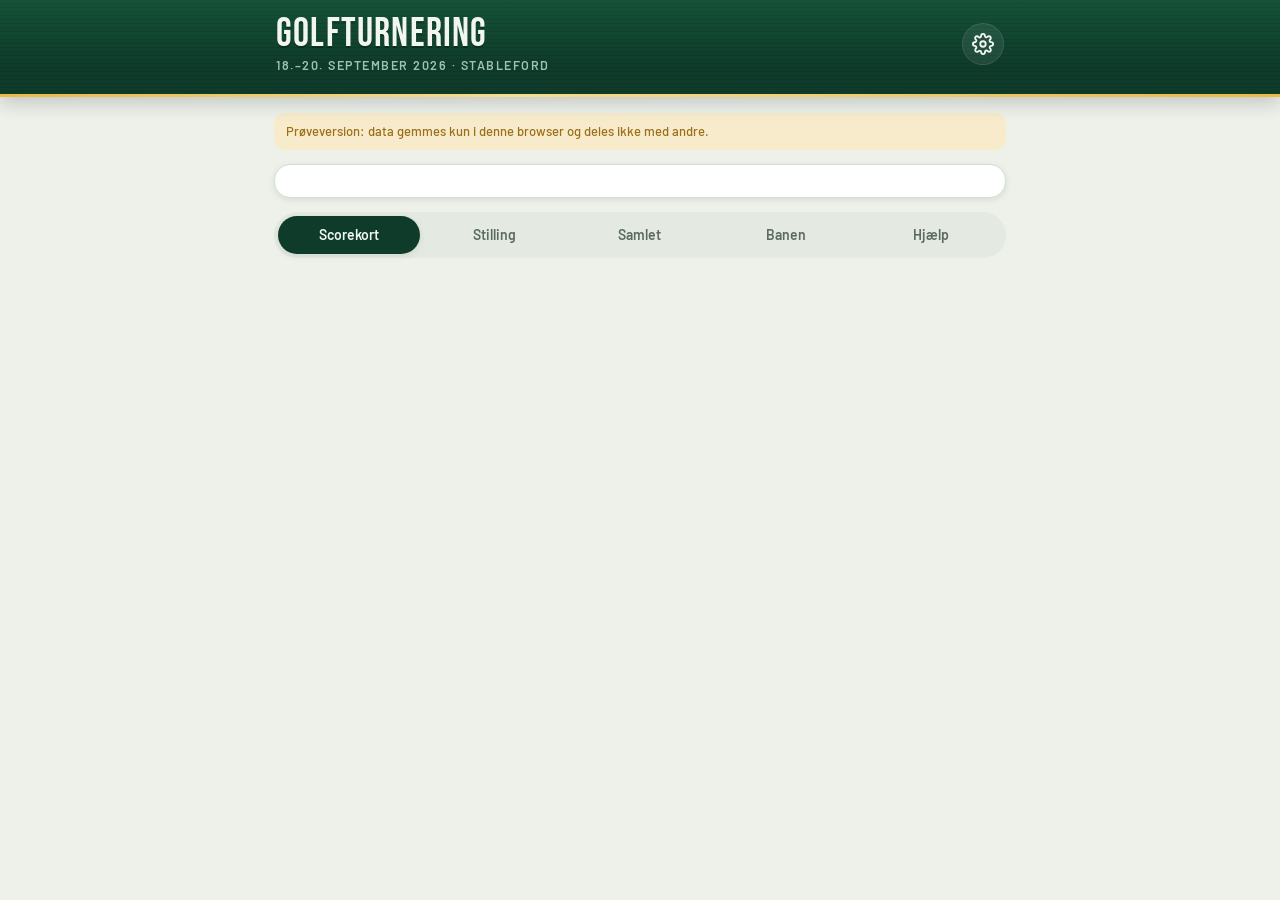
==== commit 1e579093: "Brugervejledning: fane Hjælp i appen og to PDF'er Ny fane Hjælp med spillervejledningen. Turneringen" ====
--- a/golf/static/index.html
+++ b/golf/static/index.html
@@ -98,9 +98,9 @@
 main { max-width: 760px; margin: 0 auto; padding: 16px 14px 110px; display: grid; gap: 14px; }
 
 /* ---------- Faner ---------- */
-.views { display: grid; grid-template-columns: repeat(4, 1fr); background: var(--surface-2); border-radius: 999px; padding: 4px; gap: 4px; }
+.views { display: grid; grid-template-columns: repeat(5, 1fr); background: var(--surface-2); border-radius: 999px; padding: 4px; gap: 4px; }
 .views button {
-  border: 0; background: transparent; padding: 9px 4px; border-radius: 999px; font-weight: 600; color: var(--muted); font-size: 15px;
+  border: 0; background: transparent; padding: 9px 2px; border-radius: 999px; font-weight: 600; color: var(--muted); font-size: 14px;
   transition: background .15s, color .15s;
 }
 .views button[aria-selected="true"] { background: var(--board); color: var(--board-ink); box-shadow: var(--shadow-sm); }
@@ -331,12 +331,14 @@
     <button role="tab" data-view="board" aria-selected="false">Stilling</button>
     <button role="tab" data-view="overall" aria-selected="false">Samlet</button>
     <button role="tab" data-view="course" aria-selected="false">Banen</button>
+    <button role="tab" data-view="help" aria-selected="false">Hjælp</button>
   </div>
 
   <section id="view-score"></section>
   <section id="view-board" class="hidden"></section>
   <section id="view-overall" class="hidden"></section>
   <section id="view-course" class="hidden"></section>
+  <section id="view-help" class="hidden"></section>
   <section id="view-settings" class="hidden"></section>
 </main>
 
@@ -377,6 +379,11 @@
       "56": [320, 350, 445, 140, 345, 320, 320, 150, 435, 435, 130, 325, 330, 435, 145, 345, 360, 285],
       "61": [336, 380, 485, 173, 345, 346, 320, 172, 438, 452, 149, 359, 330, 512, 172, 416, 370, 340],
     },
+    players: [["Claus Ladevig", "27-4183", 17.3, 64], ["Lars Tørslev", "27-498", 10.0, 59], ["Henrik Sørensen", "27-47", 22.4, 55], ["Søren Palmelund", "27-4666", 10.8, 51],
+      ["Lars Scheuer", "95-20200053", 16.4, 51], ["Dennis Nymark", "89-4100", 5.9, 49], ["Erik Jul Nielsen", "95-20180097", 17.5, 46], ["Michael Søndergaard", "27-4809", 31.9, 43],
+      ["Tony Juul Andersen", "184-2033", 17.8, 41], ["Finn Maach", "27-6353", 22.3, 36], ["Christian Alsing", "44-1097", 8.3, 31], ["Henrik Jensen", "96-5504", 36.9, 23],
+      ["Jess Bæk", "117-1047", 11.6, 23], ["Claus Krøyer", "95-20190302", 26.4, 17], ["Lars Feldskou", "95-20200434", 21.0, 16], ["Henrik Laursen", "153-215", 25.4, 15],
+      ["Rico Soos", "95-25186", 14.4, 13], ["Jon Jarlgaard", "27-4560", 20.2, 13], ["Thomas Pedersen", "86-161", 5.4, 10], ["Kalle Nielsen", "27-2016", 22.3, 6]],
     rules: `## Lokalregler (Samsø Golfklub)
 Banemarkeringer: hvide = out of bounds, røde = strafområde, blå = areal under reparation, grøn top = spilleforbud.
 1. Out of bounds defineres som linjen mellem de banenære punkter af hvide pæle i jordhøjde.
@@ -397,16 +404,28 @@
 Drikkevand foran hul 1 og 10. Toiletter ved hul 10 og 13. Hjertestarter ved klubhusets dør. Shoppen: 86 59 22 18.`,
   };
 
+  /** Telefonens id: et tilfældigt nummer, der gemmes i browseren og låser dit navn til denne telefon. */
+  function deviceId() {
+    let id = ls.get("golf.device", null);
+    if (!id) {
+      const bytes = new Uint8Array(16);
+      if (window.crypto && crypto.getRandomValues) crypto.getRandomValues(bytes); else bytes.forEach((_, i) => (bytes[i] = Math.floor(Math.random() * 256)));
+      id = Array.from(bytes, (b) => b.toString(16).padStart(2, "0")).join("");
+      ls.set("golf.device", id);
+    }
+    return id;
+  }
+
   function restApi() {
     async function call(method, url, body) {
-      const headers = { "Content-Type": "application/json" };
+      const headers = { "Content-Type": "application/json", "X-Golf-Device": deviceId() };
       const pin = ls.get("golf.pin", "");
       if (pin) headers["X-Golf-Pin"] = pin;
       const r = await fetch(url, { method, headers, body: body === undefined ? undefined : JSON.stringify(body) });
       if (!r.ok) {
         let msg = "Noget gik galt (" + r.status + ")";
         try { const j = await r.json(); if (j.detail) msg = typeof j.detail === "string" ? j.detail : JSON.stringify(j.detail); } catch (e) { /* tom */ }
-        if (r.status === 401) msg = "Handlingen kræver den rigtige PIN. Skriv den under Opsætning.";
+        if (r.status === 401) msg = "Handlingen kræver arrangørens PIN.";
         throw new Error(msg);
       }
       return r.json();
@@ -417,6 +436,10 @@
       addPlayer: (p) => call("POST", "api/players", p),
       updatePlayer: (id, p) => call("PUT", "api/players/" + id, p),
       deletePlayer: (id) => call("DELETE", "api/players/" + id),
+      confirm: (id, r, body) => call("PUT", `api/players/${id}/confirm/${r}`, body),
+      unconfirm: (id, r) => call("DELETE", `api/players/${id}/confirm/${r}`),
+      setCarry: (id, carry) => call("PUT", `api/players/${id}/carry`, { carry }),
+      releaseDevice: (id) => call("DELETE", `api/players/${id}/device`),
       setScore: (r, pid, hole, strokes) => call("PUT", `api/scores/${r}/${pid}/${hole}`, { strokes }),
       saveSettings: (s) => call("PUT", "api/settings", s),
       setClosed: (r, v) => call("POST", `api/rounds/${r}/closed?value=${v ? 1 : 0}`),
@@ -431,13 +454,16 @@
       return {
         version: 1,
         settings: {
-          name: "Golfturnering 2026", allowance: 100, rules: SAMSOE.rules,
+          name: "SlamChamp 2026", allowance: 100, rules: SAMSOE.rules,
           rounds: [["2026-09-18", "Fredag"], ["2026-09-19", "Lørdag"], ["2026-09-20", "Søndag"]].map(([date, label]) => ({
             date, label, course: "Samsø Golfklub", tees: [{ name: "56", cr: 70.8, slope: 131, lengths: SAMSOE.lengths["56"].slice() }, { name: "49", cr: 66.9, slope: 122, lengths: SAMSOE.lengths["49"].slice() }], par: PAR.slice(), si: SI.slice(), closed: false,
           })),
         },
-        players: [], scores: { 0: {}, 1: {}, 2: {} },
+        players: SAMSOE.players.map(([name, dgu, hcp, carry]) => newPlayer(name, hcp, dgu, "", carry)), scores: { 0: {}, 1: {}, 2: {} },
       };
+    }
+    function newPlayer(name, hcp, dgu, tee, carry) {
+      return { id: "p" + Math.random().toString(16).slice(2, 10), name, dgu: dgu || "", hcp, hcpByRound: {}, carry: carry || 0, tee: tee || "", created: Date.now() / 1000 };
     }
     let st = ls.get("golf.demo", null) || fresh();
     const save = () => { st.version++; ls.set("golf.demo", st); };
@@ -447,13 +473,28 @@
       async state(since) { return since === st.version ? { unchanged: true, version: since } : JSON.parse(JSON.stringify({ ...st, pinRequired: false })); },
       async addPlayer(p) {
         if (st.players.some((x) => x.name.toLowerCase() === p.name.toLowerCase())) throw new Error("Der er allerede en spiller med det navn");
-        const player = { id: "p" + Math.random().toString(16).slice(2, 10), name: p.name, hcp: p.hcp, tee: p.tee || "", absent: [false, false, false], created: Date.now() / 1000 };
+        const player = newPlayer(p.name, p.hcp, p.dgu, p.tee);
         st.players.push(player); save(); return { player };
       },
       async updatePlayer(id, p) { const x = find(id); Object.assign(x, p); save(); return { player: x }; },
+      async confirm(id, r, body) {
+        const x = find(id);
+        if (st.settings.rounds[r].closed) throw new Error("Runden er lukket");
+        const old = x.hcpByRound[r];
+        if (st.scores[r][id] && old != null && old !== body.hcp) throw new Error("Handicap kan ikke ændres, når der er tastet scorer på runden");
+        x.hcpByRound[r] = body.hcp; x.hcp = body.hcp; if (body.tee != null) x.tee = body.tee; save(); return { player: x };
+      },
+      async setCarry(id, carry) { const x = find(id); x.carry = carry; save(); return { player: x }; },
+      async releaseDevice() { return { ok: true }; },
+      async unconfirm(id, r) {
+        const x = find(id);
+        if (st.scores[r][id]) throw new Error("Der er tastet scorer på runden");
+        delete x.hcpByRound[r]; save(); return { player: x };
+      },
       async deletePlayer(id) { st.players = st.players.filter((x) => x.id !== id); Object.values(st.scores).forEach((r) => delete r[id]); save(); return { ok: true }; },
       async setScore(r, pid, hole, strokes) {
         if (st.settings.rounds[r].closed) throw new Error("Runden er lukket");
+        if (find(pid).hcpByRound[r] == null) throw new Error("Bekræft dit HCP-index til runden, før du taster scorer");
         const card = st.scores[r][pid] || (st.scores[r][pid] = Array(18).fill(null));
         card[hole - 1] = strokes; if (card.every((s) => s == null)) delete st.scores[r][pid]; save(); return { ok: true };
       },
@@ -502,6 +543,8 @@
   }
 
   const me = () => (state ? state.players.find((p) => p.id === meId) : null) || null;
+  /** Mig med rundens bekræftede HCP-index, eller null hvis jeg ikke har bekræftet til runden. */
+  const meForRound = () => { const m = me(); return m ? S.playerForRound(m, round) : null; };
   /** Alle tee-navne i turneringen (på tværs af runder), i den rækkefølge de er sat op. */
   function teeNames() {
     const names = [];
@@ -516,6 +559,12 @@
   const fmtTee = (course, teeName) => { const t = S.teeFor(course, teeName); return "tee " + t.name + " · CR " + String(t.cr).replace(".", ",") + " · slope " + t.slope; };
   const courseOf = (r) => state.settings.rounds[r];
   const scoresOf = (r) => state.scores[String(r)] || {};
+  let clockOffset = 0; // serverens ur minus telefonens, så frysning vurderes efter serverens tid
+  const serverNow = () => Date.now() / 1000 + clockOffset;
+  /** Runden er færdig og har været det i mere end et kvarter: rettelser kræver PIN. */
+  const roundFrozen = (r) => { const c = courseOf(r); return !!c.completedAt && serverNow() - c.completedAt > (state.freezeAfter || 900); };
+  /** Navnet er låst til en anden telefon. */
+  const lockedByOther = (p) => !!(p && p.locked && !p.mine);
 
   function standings(r) {
     const c = courseOf(r);
@@ -548,16 +597,17 @@
     $("#title").textContent = state.settings.name || "Golfturnering";
     document.title = state.settings.name || "Golfturnering";
     const rs = state.settings.rounds;
-    $("#subtitle").textContent = fmtDate(rs[0].date) + "–" + fmtDate(rs[2].date) + " · Stableford · " + state.players.length + " spillere";
+    $("#subtitle").textContent = fmtDate(rs[0].date) + "–" + fmtDate(rs[2].date) + " · Stableford · " + state.players.length + " på listen";
     renderRounds();
     renderMe();
     document.querySelectorAll("#views button").forEach((b) => b.setAttribute("aria-selected", String(b.dataset.view === view)));
     $("#views").classList.toggle("hidden", view === "settings");
-    ["score", "board", "overall", "course", "settings"].forEach((v) => $("#view-" + v).classList.toggle("hidden", v !== view));
+    ["score", "board", "overall", "course", "help", "settings"].forEach((v) => $("#view-" + v).classList.toggle("hidden", v !== view));
     if (view === "score") renderScore();
     if (view === "board") renderBoard();
     if (view === "overall") renderOverall();
     if (view === "course") renderCourse();
+    if (view === "help") renderHelp();
     if (view === "settings") renderSettings();
     if (sheetHole) renderSheet();
   }
@@ -574,17 +624,34 @@
   function renderMe() {
     const el = $("#me-card");
     const m = me();
-    if (m && !editingMe) {
-      const c = courseOf(round);
-      const ph = S.playingHandicap(m.hcp, c, state.settings.allowance, m.tee);
+    const c = courseOf(round);
+    const day = dayLabel(c).toLowerCase();
+    const confirmedHcp = m ? S.hcpForRound(m, round) : null;
+    const hasScores = m ? !!scoresOf(round)[m.id] : false;
+
+    // Navnet bruges fra en anden telefon
+    if (m && lockedByOther(m)) {
+      el.innerHTML = `
+        <div class="who">
+          <div class="avatar">${esc(initials(m.name))}</div>
+          <div class="grow"><div class="name">${esc(m.name)}</div><div class="chips" style="margin-top:6px"><span class="chip warn">Bruges fra en anden telefon</span></div></div>
+          <button class="btn secondary small" id="btn-switch">Skift</button>
+        </div>
+        <p class="muted" style="font-size:13.5px;margin:12px 0 0">Navnet blev taget i brug fra en anden telefon og er låst til den. Du kan følge med i alt, men ikke taste for ${esc(m.name)}. Er det din egen nye telefon, så bed arrangøren frigive navnet under Opsætning.</p>`;
+      $("#btn-switch").onclick = () => { meId = null; editingMe = false; ls.set("golf.me", null); render(); };
+      return;
+    }
+
+    // Valgt og bekræftet til runden
+    if (m && confirmedHcp != null && !editingMe) {
+      const ph = S.playingHandicap(confirmedHcp, c, state.settings.allowance, m.tee);
       const tee = S.teeFor(c, m.tee);
-      const absent = m.absent && m.absent[round];
       el.innerHTML = `
         <div class="who">
           <div class="avatar">${esc(initials(m.name))}</div>
           <div class="grow">
             <div class="name">${esc(m.name)}</div>
-            <div class="hcp chips num"><span class="chip">HCP <b>${fmtHcp(m.hcp)}</b></span><span class="chip accent">Spiller <b>${ph}</b> ${esc(dayLabel(c).toLowerCase())}</span>${teeNames().length > 1 ? `<span class="chip">Tee <b>${esc(tee.name)}</b></span>` : ""}${absent ? '<span class="chip warn">Spiller ikke</span>' : ""}</div>
+            <div class="hcp chips num"><span class="chip">HCP <b>${fmtHcp(confirmedHcp)}</b> ${esc(day)}</span><span class="chip accent">Spiller <b>${ph}</b></span>${teeNames().length > 1 ? `<span class="chip">Tee <b>${esc(tee.name)}</b></span>` : ""}</div>
           </div>
           <button class="btn secondary small" id="btn-edit-me">Ret</button>
           <button class="btn secondary small" id="btn-switch">Skift</button>
@@ -593,48 +660,65 @@
       $("#btn-switch").onclick = () => { meId = null; ls.set("golf.me", null); render(); };
       return;
     }
-    if (m && editingMe) {
+
+    // Valgt: bekræft HCP-index til runden (eller ret oplysninger)
+    if (m) {
+      const editing = editingMe;
       el.innerHTML = `
-        <h2>Ret dine oplysninger</h2>
-        <form id="form-edit" class="row" style="align-items:end">
-          <label class="f grow">Navn<input type="text" name="name" value="${esc(m.name)}" required maxlength="60"></label>
-          <label class="f" style="width:110px">HCP-index<input type="text" name="hcp" inputmode="decimal" value="${fmtHcp(m.hcp)}" required></label>
+        <div class="who" style="margin-bottom:12px">
+          <div class="avatar">${esc(initials(m.name))}</div>
+          <div class="grow"><div class="name">${esc(m.name)}</div>${m.dgu ? `<div class="muted" style="font-size:13px">DGU-nr. ${esc(m.dgu)}</div>` : ""}</div>
+          <button class="btn secondary small" id="btn-switch">Skift</button>
+        </div>
+        <span class="eyebrow">${editing ? "Ret dine oplysninger" : "Bekræft dit DGU-handicapindeks til " + esc(day)}</span>
+        <form id="form-confirm" class="row" style="align-items:end;margin-top:8px">
+          ${editing ? `<label class="f grow">Navn<input type="text" name="name" value="${esc(m.name)}" required maxlength="60"></label>
+          <label class="f" style="width:130px">DGU-nr.<input type="text" name="dgu" value="${esc(m.dgu || "")}" maxlength="20"></label>` : ""}
+          <label class="f" style="width:130px">HCP-index ${esc(day)}<input type="text" name="hcp" inputmode="decimal" value="${fmtHcp(confirmedHcp != null ? confirmedHcp : m.hcp)}" required ${hasScores ? 'title="Kræver PIN, da der er tastet scorer"' : ""}></label>
           ${teeSelect("tee", m.tee)}
-          <div style="flex-basis:100%"></div>
-          ${state.settings.rounds.map((r, i) => `<label class="check"><input type="checkbox" name="absent${i}" ${m.absent && m.absent[i] ? "checked" : ""}> Spiller ikke ${esc(dayLabel(r).toLowerCase())}</label>`).join("")}
-          <div style="flex-basis:100%"></div>
-          <button class="btn" type="submit">Gem</button>
-          <button class="btn secondary" type="button" id="btn-cancel-edit">Annullér</button>
-        </form>`;
-      $("#btn-cancel-edit").onclick = () => { editingMe = false; render(); };
-      $("#form-edit").onsubmit = (ev) => {
+          <button class="btn gold" type="submit">${editing ? "Gem" : "Bekræft"}</button>
+          ${!editing && !m.locked ? '<span class="muted" style="font-size:12.5px;flex-basis:100%">Bekræftelsen låser navnet til denne telefon.</span>' : ""}
+          ${editing ? '<button class="btn secondary" type="button" id="btn-cancel-edit">Annullér</button>' : '<button class="btn secondary small" type="button" id="btn-edit-me">Ret navn</button>'}
+        </form>
+        <p class="muted" style="font-size:13px;margin:10px 0 0">${editing && hasScores ? "Der er tastet scorer på runden, så en ændring af indekset kræver PIN (skrives under Opsætning)." : "Tjek dit aktuelle indeks i Golfbox eller DGU-appen, og ret tallet, hvis det har ændret sig. Først når du har bekræftet, tæller du med på " + esc(day) + " og kan taste scorer."}</p>`;
+      $("#btn-switch").onclick = () => { meId = null; editingMe = false; ls.set("golf.me", null); render(); };
+      const editBtn = $("#btn-edit-me"); if (editBtn) editBtn.onclick = () => { editingMe = true; render(); };
+      const cancel = $("#btn-cancel-edit"); if (cancel) cancel.onclick = () => { editingMe = false; render(); };
+      $("#form-confirm").onsubmit = (ev) => {
         ev.preventDefault();
         const f = ev.target;
         const hcp = parseNum(f.hcp.value);
         if (isNaN(hcp)) return toast("Skriv dit HCP-index, fx 12,4");
-        const absent = [0, 1, 2].map((i) => f["absent" + i].checked);
         const tee = f.tee ? f.tee.value : (m.tee || "");
-        guarded(async () => { await api.updatePlayer(m.id, { name: f.name.value.trim(), hcp, absent, tee }); editingMe = false; });
+        guarded(async () => {
+          if (editing) await api.updatePlayer(m.id, { name: f.name.value.trim(), dgu: f.dgu.value.trim() });
+          await api.confirm(m.id, round, { hcp, tee });
+          editingMe = false;
+          toast(editing ? "Gemt" : "Bekræftet. Du er med " + day + " med HCP " + fmtHcp(hcp) + ".");
+        });
       };
       return;
     }
-    // Ikke valgt: vælg dig selv eller tilmeld dig
+
+    // Ikke valgt: vælg dit navn på deltagerlisten, eller tilføj en ny spiller
     const opts = state.players.slice().sort((a, b) => a.name.localeCompare(b.name, "da"))
-      .map((p) => `<option value="${p.id}">${esc(p.name)} (${fmtHcp(p.hcp)})</option>`).join("");
+      .map((p) => `<option value="${p.id}">${esc(p.name)}${p.dgu ? " · " + esc(p.dgu) : ""}${lockedByOther(p) ? " · på en anden telefon" : p.mine ? " · denne telefon" : ""}</option>`).join("");
     el.innerHTML = `
       <span class="eyebrow">Hvem er du?</span>
       ${state.players.length ? `
       <div class="row" style="margin-top:8px">
-        <select id="sel-me" class="grow"><option value="">Vælg dit navn …</option>${opts}</select>
+        <select id="sel-me" class="grow"><option value="">Vælg dit navn på deltagerlisten …</option>${opts}</select>
       </div>
-      <p class="muted" style="margin:10px 0 4px">… eller tilmeld dig som ny spiller:</p>` : `<p class="muted">Ingen er tilmeldt endnu. Vær den første:</p>`}
-      <form id="form-join" class="row" style="align-items:end">
+      <details style="margin-top:10px"><summary class="muted" style="font-size:14px">Står du ikke på listen? Tilføj dig som ny spiller</summary>` : `<p class="muted">Deltagerlisten er tom. Tilføj dig som den første:</p>`}
+      <form id="form-join" class="row" style="align-items:end;margin-top:8px">
         <label class="f grow">Navn<input type="text" name="name" required maxlength="60" autocomplete="name" placeholder="Fornavn Efternavn"></label>
+        <label class="f" style="width:120px">DGU-nr.<input type="text" name="dgu" maxlength="20" placeholder="27-1234"></label>
         <label class="f" style="width:110px">HCP-index<input type="text" name="hcp" inputmode="decimal" required placeholder="12,4"></label>
         ${teeSelect("tee", "")}
-        <button class="btn" type="submit">Tilmeld</button>
+        <button class="btn" type="submit">Tilføj</button>
       </form>
-      <p class="muted" style="font-size:13px">Dit DGU-handicap omregnes til spillehandicap efter banens course rating og slope, præcis som klubbens konverteringstabel.</p>`;
+      ${state.players.length ? "</details>" : ""}
+      <p class="muted" style="font-size:13px;margin-top:10px">Inden hver runde bekræfter du dit aktuelle DGU-handicapindeks. Det omregnes til spillehandicap efter banens course rating og slope, præcis som klubbens konverteringstabel.</p>`;
     const sel = $("#sel-me");
     if (sel) sel.onchange = () => { if (sel.value) { meId = sel.value; ls.set("golf.me", meId); render(); } };
     $("#form-join").onsubmit = (ev) => {
@@ -643,7 +727,7 @@
       const hcp = parseNum(f.hcp.value);
       if (isNaN(hcp)) return toast("Skriv dit HCP-index, fx 12,4");
       guarded(async () => {
-        const res = await api.addPlayer({ name: f.name.value.trim(), hcp, tee: f.tee ? f.tee.value : "" });
+        const res = await api.addPlayer({ name: f.name.value.trim(), hcp, dgu: f.dgu.value.trim(), tee: f.tee ? f.tee.value : "" });
         meId = res.player.id; ls.set("golf.me", meId);
       });
     };
@@ -653,9 +737,12 @@
     const el = $("#view-score");
     const m = me();
     const c = courseOf(round);
-    if (!m) { el.innerHTML = `<div class="card empty">Vælg dit navn eller tilmeld dig ovenfor for at taste din score.</div>`; return; }
-    if (m.absent && m.absent[round]) { el.innerHTML = `<div class="card empty">Du er sat til ikke at spille ${esc(dayLabel(c).toLowerCase())}. Tryk <b>Ret</b> ovenfor for at ændre det.</div>`; return; }
-    const card = S.scorecard(m, c, scoresOf(round)[m.id], state.settings.allowance);
+    if (!m) { el.innerHTML = `<div class="card empty">Vælg dit navn ovenfor for at taste din score.</div>`; return; }
+    if (lockedByOther(m)) { el.innerHTML = `<div class="card empty">${esc(m.name)} bruges fra en anden telefon. Vælg dit eget navn ovenfor.</div>`; return; }
+    const mr = meForRound();
+    if (!mr) { el.innerHTML = `<div class="card empty">Bekræft dit HCP-index til ${esc(dayLabel(c).toLowerCase())} ovenfor, så kan du taste din score.</div>`; return; }
+    const frozen = roundFrozen(round);
+    const card = S.scorecard(mr, c, scoresOf(round)[m.id], state.settings.allowance);
     const lengths = teeLengths(c, m.tee);
     const st = standings(round);
     const myRow = st.rows.find((r) => r.id === m.id);
@@ -666,7 +753,7 @@
       <div class="row">
         <div class="grow"><h2>${esc(dayLabel(c))} ${esc(fmtDate(c.date))}</h2>
           <div class="muted num">${esc(c.course || "Bane ikke angivet")} · par ${totalPar} · ${esc(fmtTee(c, m.tee))}</div></div>
-        ${c.closed ? `<span class="status">Runden er lukket</span>` : nextHole ? "" : `<span class="status">Runden er færdig</span>`}
+        ${c.closed ? `<span class="status">Runden er lukket</span>` : frozen ? `<span class="status">Færdig og låst</span>` : nextHole ? "" : `<span class="status">Runden er færdig</span>`}
       </div>
       <div class="board num">
         <div><div class="v">${card.total}</div><div class="k">Point</div></div>
@@ -676,15 +763,16 @@
       </div>
       <div class="holes">
         <div class="subtotal"><span>Hul · par · nøgle · længde</span><span>Slag</span><span>Point</span></div>
-        ${card.holes.slice(0, 9).map((h, i) => holeRow(h, nextHole && h.hole === nextHole.hole, c.closed, lengths ? lengths[i] : null)).join("")}
+        ${card.holes.slice(0, 9).map((h, i) => holeRow(h, nextHole && h.hole === nextHole.hole, c.closed || frozen, lengths ? lengths[i] : null)).join("")}
         <div class="subtotal"><span>Ud</span><span>${card.holes.slice(0, 9).reduce((s, h) => s + (h.strokes || 0), 0) || ""}</span><span>${card.front}</span></div>
-        ${card.holes.slice(9).map((h, i) => holeRow(h, nextHole && h.hole === nextHole.hole, c.closed, lengths ? lengths[i + 9] : null)).join("")}
+        ${card.holes.slice(9).map((h, i) => holeRow(h, nextHole && h.hole === nextHole.hole, c.closed || frozen, lengths ? lengths[i + 9] : null)).join("")}
+        ${frozen ? '<p class="muted" style="font-size:13px;margin:6px 0 0">Runden er færdig, og scorerne er låst. En rettelse kan kun laves af arrangøren.</p>' : ""}
         <div class="subtotal"><span>Ind</span><span>${card.holes.slice(9).reduce((s, h) => s + (h.strokes || 0), 0) || ""}</span><span>${card.back}</span></div>
         <div class="subtotal sum num"><span>Ud ${card.front} · Ind ${card.back} · spillehandicap ${card.playingHcp}</span><span class="big">${card.holes.reduce((s, h) => s + (h.strokes || 0), 0) || ""}</span><span class="big">${card.total}</span></div>
       </div>
     </div>`);
     el.innerHTML = parts.join("");
-    el.querySelectorAll(".hole").forEach((b) => (b.onclick = () => { if (!c.closed) openSheet(+b.dataset.hole); }));
+    el.querySelectorAll(".hole").forEach((b) => (b.onclick = () => { if (!c.closed && !frozen) openSheet(+b.dataset.hole); }));
   }
 
   const teeLengths = (course, teeName) => { const t = S.teeFor(course, teeName); return t.lengths && t.lengths.length === 18 ? t.lengths : null; };
@@ -716,10 +804,11 @@
       </div>`);
     } else if (st.rows.length) {
       const done = st.rows.filter((r) => r.played === 18).length;
-      parts.push(`<div class="status live">Runden er i gang: ${done} af ${st.rows.length} spillere er færdige. Vinderen og turneringspointene vises, når alle er i hus.</div>`);
+      parts.push(`<div class="status live">Runden er i gang: ${done} af ${st.rows.length} deltagere er færdige. Vinderen og turneringspointene vises, når alle er i hus.</div>`);
     }
+    const notConfirmed = state.players.length - st.rows.length;
     if (!st.rows.length) {
-      parts.push(`<div class="card empty">Ingen spillere på denne runde endnu.</div>`);
+      parts.push(`<div class="card empty">Ingen har bekræftet deres handicap til ${esc(dayLabel(c).toLowerCase())} endnu.</div>`);
     } else {
       parts.push(`<div class="card"><div class="tbl-wrap"><table>
         <thead><tr><th></th><th></th><th>Spiller</th><th class="c">Huller</th><th class="r">Point</th>${st.complete ? '<th class="r">Turn.</th>' : ""}</tr></thead>
@@ -731,7 +820,7 @@
           <td class="r big num">${r.total}</td>
           ${st.complete ? `<td class="r"><span class="tp ${r.rank === 1 ? "win" : ""}">${r.tournamentPoints}</span></td>` : ""}
         </tr>`).join("")}</tbody></table></div>
-        <p class="muted" style="font-size:13px;margin-top:10px">Ved lige Stablefordpoint står den med laveste HCP-index øverst. Turneringspoint: vinderen får antal deltagere + 2, nr. 2 får antal deltagere − 1, og så fremdeles ned til 1 point.</p>
+        <p class="muted" style="font-size:13px;margin-top:10px">Ved lige Stablefordpoint står den med laveste HCP-index øverst. Ranglistepoint: vinderen får antal deltagere + 2, nr. 2 får antal deltagere − 1, og så fremdeles ned til 1 point.${notConfirmed > 0 ? " " + notConfirmed + " på deltagerlisten har ikke bekræftet til denne runde og tæller ikke med." : ""}</p>
       </div>`);
     }
     el.innerHTML = parts.join("");
@@ -746,21 +835,21 @@
     const leader = rows[0];
     const parts = [];
     if (doneCount === 3 && leader) {
-      parts.push(`<div class="winner"><div class="trophy">🏆</div><div><h2>Samlet vinder</h2><div class="who">${esc(leader.name)}</div><div class="muted num">${leader.points} turneringspoint · ${leader.stableford} Stablefordpoint i alt</div></div></div>`);
+      parts.push(`<div class="winner"><div class="trophy">🏆</div><div><h2>Ranglisten efter Samsø</h2><div class="who">${esc(leader.name)}</div><div class="muted num">${leader.points} ranglistepoint · ${leader.carry} medbragt + ${leader.earned} på Samsø</div></div></div>`);
     } else {
-      parts.push(`<div class="status">${doneCount} af 3 runder er færdige. Turneringspoint tildeles, når en runde er færdigspillet.</div>`);
+      parts.push(`<div class="status">Ranglisten før turneringen plus point fra ${doneCount} af 3 færdige runder. Rundens ranglistepoint lægges til, når runden er færdigspillet.</div>`);
     }
     if (!rows.length) parts.push(`<div class="card empty">Ingen spillere tilmeldt endnu.</div>`);
     else parts.push(`<div class="card"><div class="tbl-wrap"><table>
-      <thead><tr><th></th><th>Spiller</th>${state.settings.rounds.map((r) => `<th class="c">${esc(dayLabel(r).slice(0, 3))}</th>`).join("")}<th class="r">Point</th><th class="r">Stbf.</th></tr></thead>
+      <thead><tr><th></th><th>Spiller</th><th class="r">Før</th>${state.settings.rounds.map((r) => `<th class="c">${esc(dayLabel(r).slice(0, 3))}</th>`).join("")}<th class="r">I alt</th></tr></thead>
       <tbody>${rows.map((r) => `<tr class="${m && r.id === m.id ? "me" : ""}${r.rank === 1 && r.points ? " lead" : ""}">
         <td class="rank num">${r.rank}</td>
-        <td class="name"><div class="pname">${esc(r.name)}</div><div class="psub num">HCP ${fmtHcp(r.hcp)}</div></td>
-        ${r.perRound.map((pr, i) => `<td class="c num">${pr.points != null ? `<span class="tp ${pr.rank === 1 ? "win" : ""}" title="${pr.stableford} Stablefordpoint">${pr.points}</span>` : pr.played ? `<span class="muted">${pr.stableford}<small> p</small></span>` : `<span class="muted">–</span>`}</td>`).join("")}
+        <td class="name"><div class="pname">${esc(r.name)}</div><div class="psub num">HCP ${fmtHcp(r.hcp)}${r.stableford ? " · " + r.stableford + " stbf. på Samsø" : ""}</div></td>
+        <td class="r num muted">${r.carry}</td>
+        ${r.perRound.map((pr, i) => `<td class="c num">${!pr.participated ? `<span class="muted" title="Deltog ikke">0</span>` : pr.points != null ? `<span class="tp ${pr.rank === 1 ? "win" : ""}" title="${pr.stableford} Stablefordpoint">${pr.points}</span>` : pr.played ? `<span class="muted" title="Runden er i gang">${pr.stableford}<small> p</small></span>` : `<span class="muted">–</span>`}</td>`).join("")}
         <td class="r big num">${r.points}</td>
-        <td class="r num muted">${r.stableford}</td>
       </tr>`).join("")}</tbody></table></div>
-      <p class="muted" style="font-size:13px;margin-top:10px">Samlet stilling efter turneringspoint. Grå tal i rundekolonnerne er Stablefordpoint for runder, der stadig er i gang. Ved lighed tæller flest Stablefordpoint i alt, derefter laveste HCP-index.</p>
+      <p class="muted" style="font-size:13px;margin-top:10px">"Før" er ranglistepoint medbragt fra tidligere runder (stillingen efter Horsens 15/8). Rundekolonnerne viser rundens ranglistepoint, når runden er færdig; grå tal er Stablefordpoint for en runde, der stadig er i gang, og 0 betyder, at spilleren ikke deltog. "I alt" er den løbende rangliste. Ved lighed tæller flest Stablefordpoint på Samsø, derefter laveste HCP-index.</p>
     </div>`);
     el.innerHTML = parts.join("");
   }
@@ -789,6 +878,39 @@
       ${rules ? `<div class="card rules">${rules}</div>` : ""}`;
   }
 
+  // ---------- hjælp ----------
+  function renderHelp() {
+    const el = $("#view-help");
+    const name = esc(state.settings.name || "turneringen");
+    el.innerHTML = `
+      <div class="card rules">
+        <h2>Sådan bruger du appen</h2>
+        <p class="muted">Fem ting at kunne, så går resten af sig selv.</p>
+        <h3>1. Vælg dit navn</h3>
+        <p>Øverst står "Hvem er du?". Vælg dit navn i listen, hvor dit DGU-nummer også står. Står du ikke på listen, så tryk "Står du ikke på listen?" nederst og tilføj dig. Brug den kun, hvis dit navn virkelig mangler, ellers får vi dubletter.</p>
+        <h3>2. Bekræft dit handicap inden runden</h3>
+        <p>Vælg dagen øverst (fredag, lørdag eller søndag). Tjek, at tallet i "HCP-index" er dit aktuelle DGU-handicapindeks, ret det hvis det har ændret sig, vælg tee, og tryk <b>Bekræft</b>. Appen regner selv dit spillehandicap ud, præcis som klubbens konverteringstabel.</p>
+        <p>Først når du har bekræftet, er du med på dagen. Bekræfter du ikke, får du 0 point for runden og tæller ikke med i deltagerantallet.</p>
+        <p>Bekræftelsen låser dit navn til din telefon. Ingen andre kan taste for dig, og du kan ikke taste for andre. Skifter du telefon, så bed arrangøren frigive dit navn.</p>
+        <h3>3. Tast dine slag hul for hul</h3>
+        <p>Under "Scorekort" trykker du på hullet og vælger antal slag på tastaturet. Under hvert tal står de Stablefordpoint, det giver. "Streg" bruger du, hvis du opgiver hullet (0 point). Tastaturet springer selv videre til næste hul. Tastede du forkert, så tryk på hullet igen og vælg det rigtige tal.</p>
+        <p>Rubrikken "Ekstra slag" viser, hvor mange slag du får på det næste hul, og hver hullinje viser par, handicapnøgle, længde og dine ekstra slag.</p>
+        <h3>4. Følg stillingen</h3>
+        <p>"Stilling" er dagens rangliste, som opdateres hos alle med det samme. Pilene viser, hvem der rykker op og ned. Når alle deltagere har tastet 18 huller, vises dagens vinder og ranglistepointene.</p>
+        <p>"Samlet" er den løbende rangliste for ${name}: pointene fra før turneringen ("Før") plus det, der tjenes på Samsø. Flest point øverst.</p>
+        <h3>5. Reglerne kort</h3>
+        <p>Dagens rangering: flest Stablefordpoint øverst. Ved lige point står den med laveste HCP-index bedst.</p>
+        <p>Ranglistepoint: vinderen får antal deltagere + 2. Resten fordeles fra bunden: sidstepladsen får 1, næstsidst 2, og så videre, så nr. 2 får antal deltagere − 1. Med 18 deltagere: nr. 1 = 20, nr. 2 = 17, nr. 3 = 16 … nr. 18 = 1.</p>
+        <p>Når en runde er færdig, kan der rettes i et kvarter. Derefter er den låst, og rettelser går gennem arrangøren.</p>
+        <h3>Hvis noget driller</h3>
+        <p><b>Jeg kan ikke taste.</b> Har du bekræftet til dagen? Står dit navn som "på en anden telefon"? Så er det låst til en anden telefon; bed arrangøren frigive det.</p>
+        <p><b>Siden virker gammel.</b> Træk ned for at genindlæse, eller luk og åbn siden igen. Appen henter nyt hvert par sekunder, når den er åben.</p>
+        <p><b>Ingen dækning på et hul.</b> Tast, når du har dækning igen. Dine tal gemmes først, når telefonen har forbindelse, så vent på, at tallet står på scorekortet.</p>
+        <p><b>Læg siden på hjemmeskærmen.</b> iPhone: Del-knappen og "Føj til hjemmeskærm". Android: menuen og "Føj til startskærm". Så opfører den sig som en app.</p>
+        <p class="muted" style="margin-top:14px">Lokalregler og baneoversigt finder du under "Banen".</p>
+      </div>`;
+  }
+
   // ---------- opsætning ----------
   function renderSettings() {
     const el = $("#view-settings");
@@ -806,6 +928,7 @@
         ${d.rounds.map((r, i) => `<div class="round-set">
           <div class="row"><b class="grow">Runde ${i + 1}</b>
             ${i === 0 ? `<button class="btn secondary small" id="btn-copy">Kopiér bane til alle runder</button>` : ""}
+            ${state.settings.rounds[i].completedAt ? `<span class="chip accent">Færdig${roundFrozen(i) ? " · låst" : ""}</span>` : ""}
             <button class="btn ${r.closed ? "secondary" : "danger"} small" data-close="${i}">${r.closed ? "Genåbn runden" : "Luk runden nu"}</button>
           </div>
           <div class="two">
@@ -830,13 +953,14 @@
         </div>`).join("")}
         <div class="row"><button class="btn" id="btn-save-settings">Gem opsætning</button><button class="btn secondary" id="btn-discard">Fortryd ændringer</button></div>
         <details>
-          <summary>Spillere (${state.players.length})</summary>
-          <div class="plist">${state.players.map((p) => `<div><span class="grow">${esc(p.name)} <span class="muted num">HCP ${fmtHcp(p.hcp)}</span></span><button class="btn danger small" data-del="${p.id}">Slet</button></div>`).join("") || '<p class="muted">Ingen tilmeldt.</p>'}</div>
+          <summary>Deltagerliste (${state.players.length}) · bekræftet ${esc(dayLabel(courseOf(round)).toLowerCase())}: ${state.players.filter((p) => S.hcpForRound(p, round) != null).length}</summary>
+          <p class="muted" style="font-size:13px">"Ret HCP" ændrer det bekræftede indeks for den valgte runde (${esc(dayLabel(courseOf(round)).toLowerCase())}) og kræver PIN, hvis der er tastet scorer. "Fjern" trækker spillerens deltagelse på runden tilbage. "Før" er medbragte ranglistepoint. "Frigiv" løsner navnet fra den telefon, det er låst til, så spilleren kan bruge en anden telefon. Alt her kræver PIN.</p>
+          <div class="plist">${state.players.slice().sort((a, b) => a.name.localeCompare(b.name, "da")).map((p) => { const h = S.hcpForRound(p, round); return `<div><span class="grow">${esc(p.name)} <span class="muted num">${p.dgu ? esc(p.dgu) + " · " : ""}${h != null ? "HCP " + fmtHcp(h) + " bekræftet" : "ikke bekræftet (senest " + fmtHcp(p.hcp) + ")"} · før ${p.carry || 0} p</span></span><button class="btn secondary small" data-hcp="${p.id}">Ret HCP</button><button class="btn secondary small" data-carry="${p.id}">Før</button>${p.locked ? `<button class="btn secondary small" data-release="${p.id}" title="Låst til en telefon">Frigiv 🔒</button>` : ""}${h != null ? `<button class="btn secondary small" data-unconfirm="${p.id}">Fjern</button>` : ""}<button class="btn danger small" data-del="${p.id}">Slet</button></div>`; }).join("") || '<p class="muted">Ingen på listen.</p>'}</div>
         </details>
         <details>
           <summary>Nulstil turneringen</summary>
-          <p class="muted">Sletter alle spillere og scorer, men beholder baneopsætningen.</p>
-          <button class="btn danger" id="btn-reset">Slet alle spillere og scorer</button>
+          <p class="muted">Sletter alle scorer og bekræftelser og lægger deltagerlisten ind igen. Baneopsætningen beholdes.</p>
+          <button class="btn danger" id="btn-reset">Nulstil scorer og deltagere</button>
         </details>
         <p class="muted" style="font-size:13px">Spillehandicap = HCP-index × slope ÷ 113 + (course rating − par), ganget med handicaptildelingen og rundet til hele slag. Med 100 % giver det samme tal som klubbens konverteringstabel. Slagene fordeles efter handicapnøglen. Spillere vælger selv tee ved tilmelding, når der er mere end ét.</p>
       </div>`;
@@ -901,11 +1025,40 @@
     }));
     el.querySelectorAll("[data-del]").forEach((b) => (b.onclick = () => {
       const p = state.players.find((x) => x.id === b.dataset.del);
-      if (!confirm(`Slet ${p.name} og alle spillerens scorer?`)) return;
+      if (!confirm(`Slet ${p.name} fra deltagerlisten sammen med alle spillerens scorer?`)) return;
       guarded(async () => { await api.deletePlayer(p.id); if (meId === p.id) { meId = null; ls.set("golf.me", null); } });
     }));
+    el.querySelectorAll("[data-hcp]").forEach((b) => (b.onclick = () => {
+      const p = state.players.find((x) => x.id === b.dataset.hcp);
+      const cur = S.hcpForRound(p, round);
+      const v = prompt(`HCP-index for ${p.name} ${dayLabel(courseOf(round)).toLowerCase()}:`, fmtHcp(cur != null ? cur : p.hcp));
+      if (v == null) return;
+      const hcp = parseNum(v);
+      if (isNaN(hcp)) return toast("Skriv et tal, fx 12,4");
+      guarded(async () => { await api.confirm(p.id, round, { hcp }); });
+    }));
+    el.querySelectorAll("[data-carry]").forEach((b) => (b.onclick = () => {
+      const p = state.players.find((x) => x.id === b.dataset.carry);
+      const v = prompt(`Medbragte ranglistepoint for ${p.name} (før turneringen):`, String(p.carry || 0));
+      if (v == null) return;
+      const carry = parseInt(v, 10);
+      if (isNaN(carry) || carry < 0) return toast("Skriv et helt tal, fx 46");
+      guarded(async () => { await api.setCarry(p.id, carry); });
+    }));
+    el.querySelectorAll("[data-release]").forEach((b) => (b.onclick = () => {
+      const p = state.players.find((x) => x.id === b.dataset.release);
+      if (!confirm(`Frigiv ${p.name}s navn, så det kan bruges fra en anden telefon? Den næste, der bekræfter, låser det igen.`)) return;
+      guarded(async () => { await api.releaseDevice(p.id); toast(p.name + " er frigivet"); });
+    }));
+    el.querySelectorAll("[data-unconfirm]").forEach((b) => (b.onclick = () => {
+      const p = state.players.find((x) => x.id === b.dataset.unconfirm);
+      if (!confirm(`Træk ${p.name}s deltagelse ${dayLabel(courseOf(round)).toLowerCase()} tilbage? Eventuelle scorer på runden slettes.`)) return;
+      guarded(async () => { await api.unconfirm(p.id, round); });
+    }));
     $("#btn-reset").onclick = () => {
-      if (!confirm("Slet ALLE spillere og scorer? Det kan ikke fortrydes.")) return;
+      const svar = prompt("Dette sletter ALLE scorer og bekræftelser og lægger deltagerlisten ind igen. Skriv NULSTIL for at fortsætte:");
+      if (svar == null) return;
+      if (svar.trim().toUpperCase() !== "NULSTIL") return toast("Ikke nulstillet. Du skal skrive NULSTIL.");
       guarded(async () => { await api.reset(); meId = null; ls.set("golf.me", null); settingsDraft = null; });
     };
   }
@@ -920,7 +1073,7 @@
     $("#sheet").classList.remove("open"); $("#sheet-bg").classList.remove("open");
   }
   function renderSheet() {
-    const m = me(); if (!m || !sheetHole) return closeSheet();
+    const m = meForRound(); if (!m || !sheetHole) return closeSheet();
     const c = courseOf(round);
     const card = S.scorecard(m, c, scoresOf(round)[m.id], state.settings.allowance);
     const h = card.holes[sheetHole - 1];
@@ -976,6 +1129,7 @@
         if (!res.unchanged) {
           const first = !state;
           state = res;
+          if (res.serverTime) clockOffset = res.serverTime - Date.now() / 1000;
           if (first) round = defaultRound();
           render();
         }
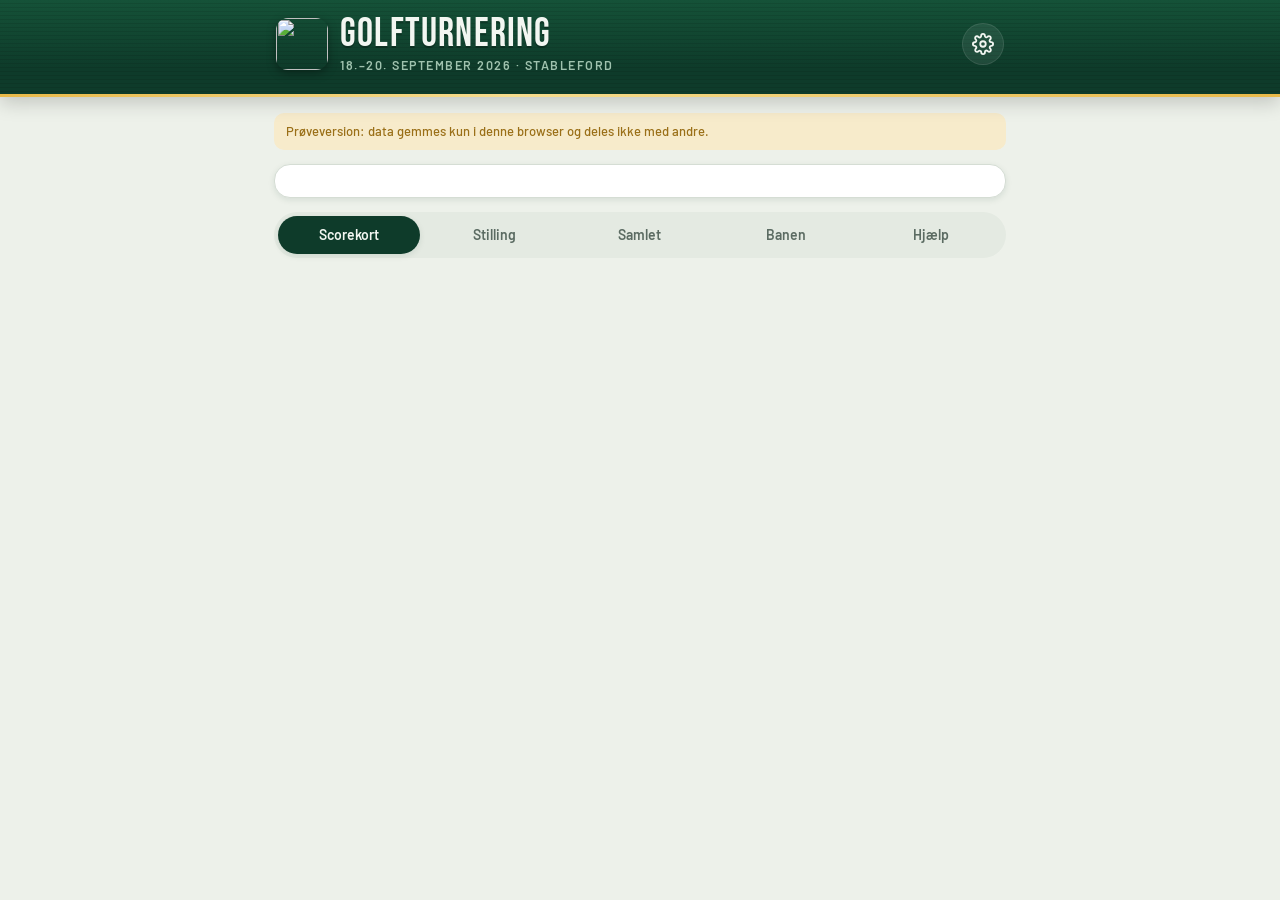
==== commit 9ea63c4d: "App-ikon og logo Logo som SVG (mørkegrøn tavle med guldkant, golfbold og guldflag) samt ikoner til i" ====
--- a/golf/static/index.html
+++ b/golf/static/index.html
@@ -4,7 +4,16 @@
 <meta charset="utf-8">
 <meta name="viewport" content="width=device-width, initial-scale=1, viewport-fit=cover">
 <meta name="color-scheme" content="light dark">
-<title>Golfturnering</title>
+<title>SlamChamp 2026</title>
+<meta name="theme-color" content="#0E3B2A">
+<meta name="apple-mobile-web-app-capable" content="yes">
+<meta name="mobile-web-app-capable" content="yes">
+<meta name="apple-mobile-web-app-status-bar-style" content="black-translucent">
+<meta name="apple-mobile-web-app-title" content="SlamChamp">
+<link rel="manifest" href="static/manifest.webmanifest">
+<link rel="apple-touch-icon" href="static/apple-touch-icon.png">
+<link rel="icon" type="image/svg+xml" href="static/logo.svg">
+<link rel="icon" type="image/png" sizes="32x32" href="static/favicon-32.png">
 <link rel="preconnect" href="https://fonts.googleapis.com">
 <link rel="stylesheet" href="https://fonts.googleapis.com/css2?family=Bebas+Neue&family=Barlow:wght@400;500;600;700&display=swap">
 <style>
@@ -77,6 +86,8 @@
 .top::after { content: ""; display: block; height: 3px; background: linear-gradient(90deg, var(--gold-bright), #F6DC8E 40%, var(--gold-bright)); }
 .top-row { display: flex; align-items: center; justify-content: space-between; gap: 12px; max-width: 760px; margin: 0 auto; padding: 14px 16px 6px; }
 .top-row > div:first-child { min-width: 0; }
+.brand { display: flex; align-items: center; gap: 12px; }
+.brand .logo { width: 52px; height: 52px; border-radius: 12px; flex: none; box-shadow: 0 3px 10px rgba(0,0,0,.35); }
 .top h1 { font-size: clamp(26px, 7.5vw, 40px); letter-spacing: .03em; text-transform: uppercase; text-shadow: 0 2px 0 rgba(0,0,0,.25); overflow-wrap: anywhere; }
 .top .sub { font-size: 12.5px; letter-spacing: .12em; text-transform: uppercase; color: var(--board-muted); font-weight: 600; margin-top: 2px; }
 .icon-btn {
@@ -309,9 +320,12 @@
 
 <header class="top">
   <div class="top-row">
-    <div>
+    <div class="brand">
+      <img class="logo" src="static/logo.svg" alt="" width="52" height="52">
+      <div>
       <h1 id="title">Golfturnering</h1>
       <div class="sub" id="subtitle">18.–20. september 2026 · Stableford</div>
+      </div>
     </div>
     <button class="icon-btn" id="btn-settings" aria-label="Opsætning" title="Opsætning">
       <svg width="22" height="22" viewBox="0 0 24 24" fill="none" stroke="currentColor" stroke-width="2" stroke-linecap="round" stroke-linejoin="round"><circle cx="12" cy="12" r="3"/><path d="M19.4 15a1.7 1.7 0 0 0 .3 1.8l.1.1a2 2 0 1 1-2.8 2.8l-.1-.1a1.7 1.7 0 0 0-1.8-.3 1.7 1.7 0 0 0-1 1.5V21a2 2 0 1 1-4 0v-.1a1.7 1.7 0 0 0-1.1-1.5 1.7 1.7 0 0 0-1.8.3l-.1.1a2 2 0 1 1-2.8-2.8l.1-.1a1.7 1.7 0 0 0 .3-1.8 1.7 1.7 0 0 0-1.5-1H3a2 2 0 1 1 0-4h.1a1.7 1.7 0 0 0 1.5-1.1 1.7 1.7 0 0 0-.3-1.8l-.1-.1a2 2 0 1 1 2.8-2.8l.1.1a1.7 1.7 0 0 0 1.8.3H9a1.7 1.7 0 0 0 1-1.5V3a2 2 0 1 1 4 0v.1a1.7 1.7 0 0 0 1 1.5 1.7 1.7 0 0 0 1.8-.3l.1-.1a2 2 0 1 1 2.8 2.8l-.1.1a1.7 1.7 0 0 0-.3 1.8V9a1.7 1.7 0 0 0 1.5 1H21a2 2 0 1 1 0 4h-.1a1.7 1.7 0 0 0-1.5 1z"/></svg>
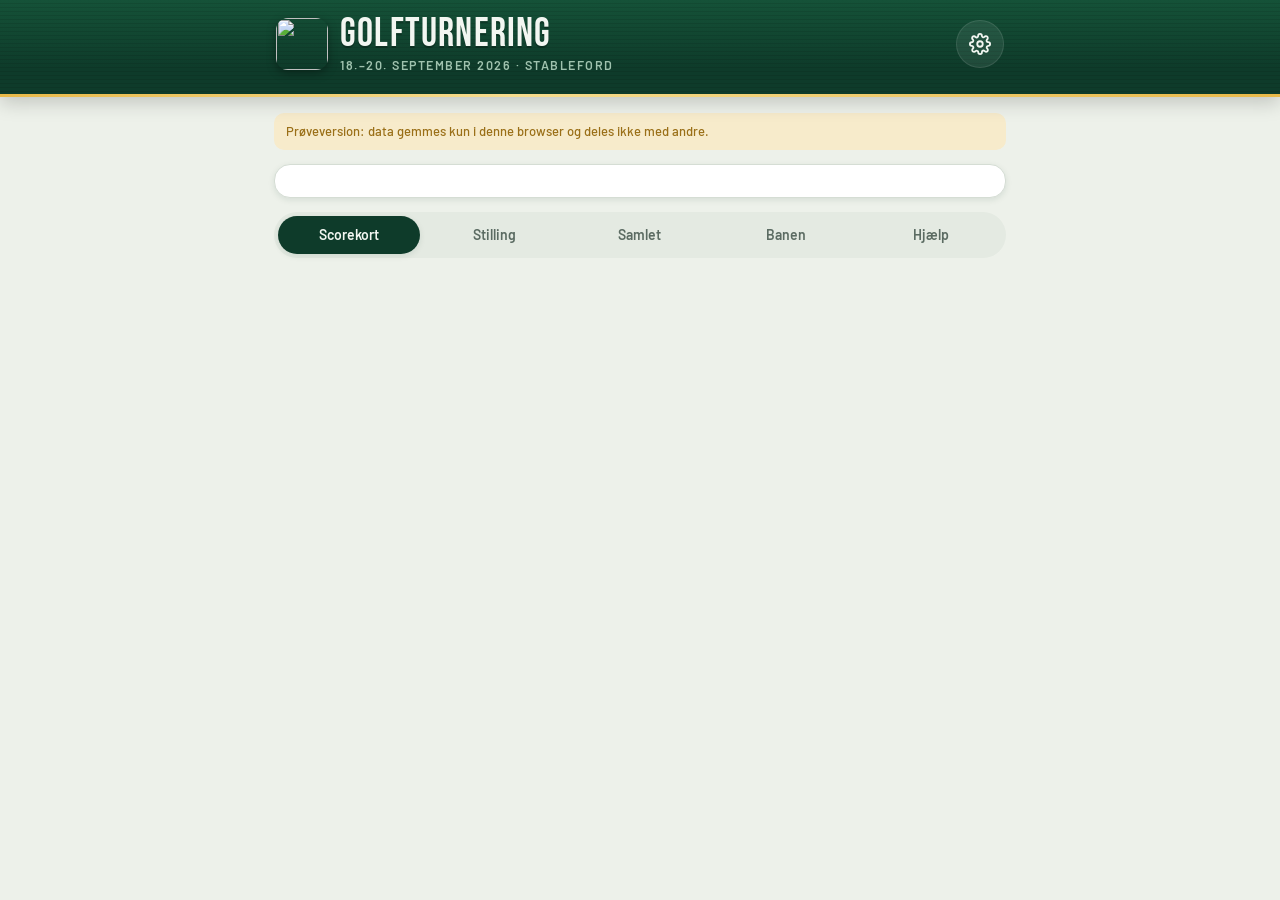
==== commit b417186d: "Tandhjulet lå under statuslinjen i fuldskærm på iPhone Toppen får luft til statuslinjen, statuslinje" ====
--- a/golf/static/index.html
+++ b/golf/static/index.html
@@ -8,7 +8,7 @@
 <meta name="theme-color" content="#0E3B2A">
 <meta name="apple-mobile-web-app-capable" content="yes">
 <meta name="mobile-web-app-capable" content="yes">
-<meta name="apple-mobile-web-app-status-bar-style" content="black-translucent">
+<meta name="apple-mobile-web-app-status-bar-style" content="default">
 <meta name="apple-mobile-web-app-title" content="SlamChamp">
 <link rel="manifest" href="static/manifest.webmanifest">
 <link rel="apple-touch-icon" href="static/apple-touch-icon.png">
@@ -84,14 +84,14 @@
   box-shadow: 0 6px 18px rgba(0,0,0,.18);
 }
 .top::after { content: ""; display: block; height: 3px; background: linear-gradient(90deg, var(--gold-bright), #F6DC8E 40%, var(--gold-bright)); }
-.top-row { display: flex; align-items: center; justify-content: space-between; gap: 12px; max-width: 760px; margin: 0 auto; padding: 14px 16px 6px; }
+.top-row { display: flex; align-items: center; justify-content: space-between; gap: 12px; max-width: 760px; margin: 0 auto; padding: calc(14px + env(safe-area-inset-top)) 16px 6px; }
 .top-row > div:first-child { min-width: 0; }
 .brand { display: flex; align-items: center; gap: 12px; }
 .brand .logo { width: 52px; height: 52px; border-radius: 12px; flex: none; box-shadow: 0 3px 10px rgba(0,0,0,.35); }
 .top h1 { font-size: clamp(26px, 7.5vw, 40px); letter-spacing: .03em; text-transform: uppercase; text-shadow: 0 2px 0 rgba(0,0,0,.25); overflow-wrap: anywhere; }
 .top .sub { font-size: 12.5px; letter-spacing: .12em; text-transform: uppercase; color: var(--board-muted); font-weight: 600; margin-top: 2px; }
 .icon-btn {
-  background: rgba(255,255,255,.08); border: 1px solid var(--board-line); color: inherit; width: 42px; height: 42px; border-radius: 50%;
+  background: rgba(255,255,255,.08); border: 1px solid var(--board-line); color: inherit; width: 48px; height: 48px; border-radius: 50%;
   display: grid; place-items: center; flex: none;
 }
 .icon-btn:hover { background: rgba(255,255,255,.16); }
